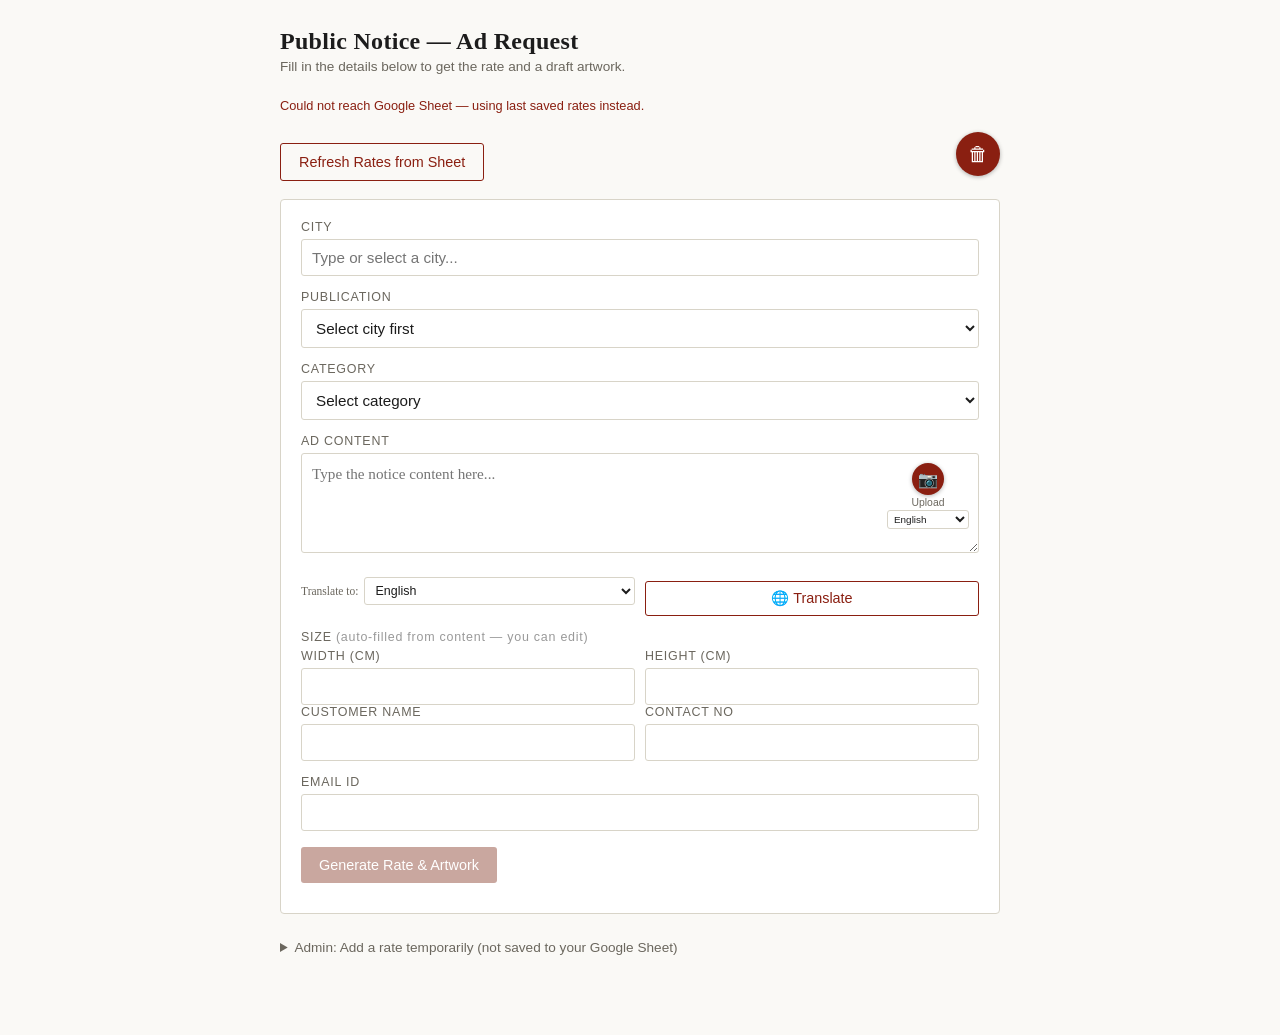
==== index.html @ 34214739 "Rename index (1).html to index.html" ====
<!DOCTYPE html>
<html lang="en">
<head>
<meta charset="UTF-8">
<title>Public Notice Ad Request</title>
<link rel="stylesheet" href="style.css">
</head>
<body>
<div class="wrap">
  <h1>Public Notice — Ad Request</h1>
  <div class="sub">Fill in the details below to get the rate and a draft artwork.</div>
  <div class="status" id="sheetStatus" style="margin-bottom:14px;"></div>
  <div style="display:flex; align-items:center; justify-content:space-between; margin-bottom:18px;">
    <button class="btn secondary" id="refreshBtn">Refresh Rates from Sheet</button>
    <button class="btn-icon" id="clearBtn" title="Clear Form" aria-label="Clear Form">🗑</button>
  </div>

  <div class="card" id="formCard">
    <label>City</label>
    <div class="dropdown">
      <input type="text" id="cityInput" placeholder="Type or select a city..." autocomplete="off">
      <div class="dropdown-list" id="cityList"></div>
    </div>

    <label>Publication</label>
    <select id="pubSelect"><option value="">Select city first</option></select>

    <label>Category</label>
    <select id="catSelect">
      <option value="">Select category</option>
      <option value="Public Notice">Public Notice</option>
      <option value="Court Summon">Court Summon</option>
      <option value="Lost Document">Lost Document</option>
    </select>

    <label>Ad Content</label>
    <div style="position:relative;">
      <textarea id="content" placeholder="Type the notice content here..."></textarea>
      <div style="position:absolute; top:8px; right:8px; display:flex; flex-direction:column; align-items:center; gap:2px; background:#fff; padding:2px; border-radius:4px;">
        <button type="button" class="btn-icon" id="uploadImgBtn" title="Upload image to extract text"
          style="width:32px; height:32px; font-size:1rem;">📷</button>
        <span style="font-family:Arial, sans-serif; font-size:.65rem; color:var(--muted);">Upload</span>
        <select id="ocrLangSelect" style="font-size:.62rem; padding:2px; width:82px; border:1px solid var(--line); border-radius:3px;">
          <option value="eng">English</option>
          <option value="hin">Hindi</option>
          <option value="pan">Punjabi</option>
          <option value="ben">Bengali</option>
          <option value="guj">Gujarati</option>
          <option value="tam">Tamil</option>
          <option value="tel">Telugu</option>
          <option value="kan">Kannada</option>
          <option value="mal">Malayalam</option>
          <option value="ori">Odia</option>
          <option value="ara">Arabic</option>
          <option value="chi_sim">Chinese</option>
          <option value="jpn">Japanese</option>
          <option value="kor">Korean</option>
        </select>
      </div>
      <input type="file" id="imgFileInput" accept="image/*" style="display:none;">
    </div>
    <div class="status" id="ocrStatus"></div>

    <div class="admin-row" style="margin-top:8px; align-items:center;">
      <div style="display:flex; gap:6px; align-items:center;">
        <span class="tool-label" style="white-space:nowrap;">Translate to:</span>
        <select id="translateLangSelect" style="font-size:.78rem; padding:5px 6px; border:1px solid var(--line); border-radius:3px; flex:1;">
          <option value="en">English</option>
          <option value="hi">Hindi</option>
          <option value="pa">Punjabi</option>
          <option value="bn">Bengali</option>
          <option value="gu">Gujarati</option>
          <option value="ta">Tamil</option>
          <option value="te">Telugu</option>
          <option value="kn">Kannada</option>
          <option value="ml">Malayalam</option>
          <option value="or">Odia</option>
          <option value="ar">Arabic</option>
          <option value="zh-CN">Chinese</option>
          <option value="ja">Japanese</option>
          <option value="ko">Korean</option>
        </select>
      </div>
      <button type="button" class="btn secondary" id="translateBtn" style="padding:8px 14px;">🌐 Translate</button>
    </div>
    <div class="status" id="translateStatus"></div>

    <label>Size <span style="font-weight:normal; text-transform:none; color:#999;">(auto-filled from content — you can edit)</span></label>
    <div class="admin-row">
      <div><label>Width (cm)</label><input type="text" id="manualW"></div>
      <div><label>Height (cm)</label><input type="text" id="manualH"></div>
    </div>
    <div class="note" id="resetSizeLink" style="cursor:pointer; text-decoration:underline; display:none;">Reset to suggested size</div>

    <div id="calcSection" style="display:none;">
      <div class="rate-box" id="calcBox"></div>
    </div>

    <div class="admin-row">
      <div>
        <label>Customer Name</label>
        <input type="text" id="custName">
      </div>
      <div>
        <label>Contact No</label>
        <input type="tel" id="custPhone">
      </div>
    </div>
    <label>Email ID</label>
    <input type="email" id="custEmail">

    <button class="btn" id="genBtn" disabled>Generate Rate & Artwork</button>
    <div class="status" id="genStatus"></div>
  </div>

  <div class="card" id="resultCard" style="display:none;">
    <div class="rate-box" id="rateBox"></div>

    <div class="artwork-editor-wrap">
      <div class="artwork" id="artworkBox"></div>

      <div class="artwork-toolbar" id="artworkToolbar">
        <div class="tool-row">
          <button type="button" class="btn-icon-sm" id="toolBold" title="Bold">B</button>
          <span class="tool-label">Bold Text</span>
        </div>
        <div class="tool-row">
          <span class="btn-icon-sm" style="background:transparent; color:var(--accent); border:1px solid var(--accent); font-size:.85rem;">Aa</span>
          <select id="optFont" class="tool-select"></select>
        </div>
        <div class="tool-row">
          <span class="btn-icon-sm" style="background:transparent; color:var(--accent); border:1px solid var(--accent); font-size:.68rem;">H-Size</span>
          <select id="optHeadSize" class="tool-select"></select>
        </div>
        <div class="tool-row">
          <span class="btn-icon-sm" style="background:transparent; color:var(--accent); border:1px solid var(--accent); font-size:.68rem;">C-Size</span>
          <select id="optSize" class="tool-select"></select>
        </div>
        <div class="tool-row">
          <input type="color" id="optHeadColor" value="#ffffff" class="btn-icon-sm" style="padding:0; border:1px solid var(--line);">
          <span class="tool-label">Heading Text Colour</span>
        </div>
        <div class="tool-row">
          <input type="color" id="optHeadBg" value="#000000" class="btn-icon-sm" style="padding:0; border:1px solid var(--line);">
          <span class="tool-label">Heading Background</span>
        </div>
        <div class="tool-row">
          <input type="color" id="optBodyColor" value="#1c1c1c" class="btn-icon-sm" style="padding:0; border:1px solid var(--line);">
          <span class="tool-label">Content Text Colour</span>
        </div>
        <div class="tool-row">
          <input type="color" id="optBodyBg" value="#ffffff" class="btn-icon-sm" style="padding:0; border:1px solid var(--line);">
          <span class="tool-label">Content Background</span>
        </div>
        <div class="tool-row">
          <input type="color" id="optBorderColor" value="#000000" class="btn-icon-sm" style="padding:0; border:1px solid var(--line);">
          <span class="tool-label">Border Colour</span>
        </div>
        <div class="tool-row" style="align-items:flex-start;">
          <span class="btn-icon-sm" style="background:transparent; color:var(--accent); border:1px solid var(--accent); font-size:.6rem;">Border</span>
          <div style="flex:1;">
            <input type="range" id="optBorderWidth" min="0" max="10" value="2" style="width:100%;">
            <span class="tool-label" id="borderWidthLabel">Border Width: 2px</span>
            <input type="range" id="optBorderOpacity" min="0" max="100" value="0" style="width:100%; margin-top:6px;">
            <span class="tool-label" id="borderOpacityLabel">Border Transparency: 0%</span>
          </div>
        </div>
        <div class="tool-row">
          <button type="button" class="btn-icon-sm" id="toolReset" title="Reset to Normal">↺</button>
          <span class="tool-label">Back to Normal</span>
        </div>
        <div class="note" id="langDetectNote" style="margin-top:2px;"></div>
        <div class="note" style="margin-top:2px;">Tip: you can click directly into the artwork text below and type to edit it.</div>
      </div>
    </div>

    <button class="btn" id="downloadBtn" style="display:block; margin-top:18px;">⬇ Download Ad Design</button>
    <button class="btn secondary" id="resetBtn">New Request</button>
    <div class="status" id="saveStatus"></div>
  </div>

  <details>
    <summary>Admin: Add a rate temporarily (not saved to your Google Sheet)</summary>
    <div class="card" style="margin-top:10px;">
      <div class="note" style="margin-bottom:10px;">Rates now come from your Google Sheet. Anything added here is temporary — it will disappear next time someone refreshes rates. To add a rate permanently, add it in the Google Sheet instead.</div>
      <div class="admin-row">
        <div><label>Newspaper</label><input type="text" id="admPub"></div>
        <div><label>City</label><input type="text" id="admCity"></div>
      </div>
      <div class="admin-row">
        <div><label>Public Notice — Rate (per sq.cm)</label><input type="text" id="admPN"></div>
        <div><label>Court Summon — Rate (per sq.cm)</label><input type="text" id="admCS"></div>
      </div>
      <label>Lost Document — Rate (per sq.cm)</label>
      <input type="text" id="admLD" style="max-width:200px;">
      <button class="btn" id="admSaveBtn">Add Rate Row</button>
      <div class="status" id="admStatus"></div>
    </div>
  </details>
</div>

<script src="script.js"></script>
</body>
</html>
---- style.css ----
:root{
    --ink:#1c1c1c; --paper:#faf9f6; --line:#d8d4c8; --accent:#8a1f11;
    --muted:#6b675e; --field:#ffffff;
  }
  *{box-sizing:border-box;}
  body{
    margin:0; font-family:Georgia, 'Times New Roman', serif;
    background:var(--paper); color:var(--ink); padding:28px 16px 80px;
  }
  .wrap{max-width:720px; margin:0 auto;}
  h1{
    font-size:1.5rem; margin:0 0 4px; letter-spacing:.3px;
  }
  .sub{color:var(--muted); font-size:.85rem; margin-bottom:24px; font-family:Arial, sans-serif;}
  .card{
    background:var(--field); border:1px solid var(--line); border-radius:4px;
    padding:20px 20px 22px; margin-bottom:18px;
  }
  label{
    display:block; font-family:Arial, sans-serif; font-size:.78rem;
    text-transform:uppercase; letter-spacing:.06em; color:var(--muted);
    margin:14px 0 5px;
  }
  label:first-child{margin-top:0;}
  input[type=text], input[type=tel], input[type=email], select, textarea{
    width:100%; padding:9px 10px; font-size:.95rem; border:1px solid var(--line);
    border-radius:3px; font-family:Arial, sans-serif; background:#fff; color:var(--ink);
  }
  textarea{min-height:100px; resize:vertical; font-family:Georgia, serif; line-height:1.4;}
  .sizes{display:flex; flex-wrap:wrap; gap:8px; margin-top:4px;}
  .size-opt{
    border:1px solid var(--line); border-radius:3px; padding:8px 12px;
    font-family:Arial, sans-serif; font-size:.85rem; cursor:pointer; background:#fff;
  }
  .size-opt.selected{border-color:var(--accent); background:#fbeeeb; color:var(--accent); font-weight:bold;}
  .size-opt small{display:block; color:var(--muted); font-weight:normal;}
  .btn{
    font-family:Arial, sans-serif; background:var(--accent); color:#fff; border:none;
    padding:10px 18px; font-size:.9rem; border-radius:3px; cursor:pointer; margin-top:16px;
  }
  .btn:disabled{background:#c9a79f; cursor:not-allowed;}
  .btn.secondary{background:transparent; color:var(--accent); border:1px solid var(--accent);}
  .btn-icon{
    background:var(--accent); color:#fff; border:none; width:44px; height:44px;
    border-radius:50%; cursor:pointer; display:flex; align-items:center; justify-content:center;
    font-size:1.25rem; padding:0; flex-shrink:0; box-shadow:0 1px 4px rgba(0,0,0,0.3);
  }
  .btn-icon:hover{background:#6e1a0d;}
  .artwork-editor-wrap{display:flex; gap:14px; align-items:flex-start; margin-top:10px; flex-wrap:wrap;}
  .artwork-toolbar{
    display:flex; flex-direction:column; gap:10px; width:170px; flex-shrink:0;
    font-family:Arial, sans-serif;
  }
  .tool-row{display:flex; align-items:center; gap:8px;}
  .btn-icon-sm{
    width:30px; height:30px; border-radius:50%; background:var(--accent); color:#fff;
    border:none; cursor:pointer; font-size:.85rem; font-weight:bold; display:flex;
    align-items:center; justify-content:center; flex-shrink:0; padding:0;
  }
  .tool-label{font-size:.72rem; color:var(--muted);}
  .tool-select{
    font-size:.75rem; padding:4px 6px; border:1px solid var(--line); border-radius:3px;
    background:#fff; flex:1; min-width:0;
  }
  @media (max-width:600px){
    .artwork-editor-wrap{flex-direction:column;}
    .artwork-toolbar{width:100%; flex-direction:row; flex-wrap:wrap;}
    .tool-row{width:auto;}
  }
  .rate-box{
    margin-top:18px; padding:14px 16px; background:#f4f1e8; border:1px dashed var(--line);
    font-family:Arial, sans-serif;
  }
  .rate-box .amount{font-size:1.4rem; color:var(--accent); font-weight:bold;}
  .artwork{
    margin-top:0; background:#fff; overflow:hidden; position:relative; flex:1; min-width:0;
  }
  .artwork-scale-wrap{
    overflow-x:auto; padding:4px 0; -webkit-overflow-scrolling:touch;
  }
  .artwork-canvas{
    background:#fff; margin:0 auto; overflow:hidden;
    resize:both; min-width:60px; min-height:40px; max-width:100%;
  }
  .resize-hint{
    font-family:Arial, sans-serif; font-size:.7rem; color:var(--muted); text-align:center; margin-top:4px;
  }
  /* Public Notice / Lost Document style: black banner heading + bordered box */
  .tmpl-banner{ height:100%; display:flex; flex-direction:column; }
  .tmpl-banner .heading{
    background:#000; color:#fff; font-weight:900; text-transform:uppercase;
    text-align:center; letter-spacing:0.5px; font-family:Arial, sans-serif;
    padding:3px 4px; flex-shrink:0;
  }
  .tmpl-banner .body-text{
    padding:5px 6px; text-align:justify; font-family:Arial, sans-serif;
    line-height:1.25; overflow:hidden; flex:1;
  }
  /* Court Summon style: plain centered heading, justified body, signature block */
  .tmpl-plain{ padding:6px 8px; height:100%; overflow:hidden; font-family:Arial, sans-serif; }
  .tmpl-plain .heading{
    text-align:center; font-weight:900; text-transform:uppercase;
    letter-spacing:0.5px; margin-bottom:4px;
  }
  .tmpl-plain .body-text{ text-align:justify; line-height:1.25; }
  .artwork .dims{font-family:Arial, sans-serif; font-size:.7rem; color:var(--muted); text-align:right; margin-top:8px;}
  .artwork .overflow-warning{
    font-family:Arial, sans-serif; font-size:.75rem; color:var(--accent); margin-top:6px;
  }
  .note{font-family:Arial, sans-serif; font-size:.78rem; color:var(--muted); margin-top:6px;}
  .empty{font-family:Arial, sans-serif; color:var(--muted); font-size:.85rem;}
  details{font-family:Arial, sans-serif; margin-top:26px;}
  summary{cursor:pointer; color:var(--muted); font-size:.85rem;}
  .admin-row{display:grid; grid-template-columns:1fr 1fr; gap:10px;}
  .status{font-family:Arial, sans-serif; font-size:.8rem; margin-top:8px;}
  .status.ok{color:#2e7d32;}
  .status.err{color:var(--accent);}
  .dropdown{position:relative;}
  .dropdown-list{
    position:absolute; z-index:5; background:#fff; border:1px solid var(--line);
    width:100%; max-height:160px; overflow-y:auto; border-radius:0 0 3px 3px; display:none;
  }
  .dropdown-list div{padding:7px 10px; font-family:Arial, sans-serif; font-size:.88rem; cursor:pointer;}
  .dropdown-list div:hover{background:#f4f1e8;}
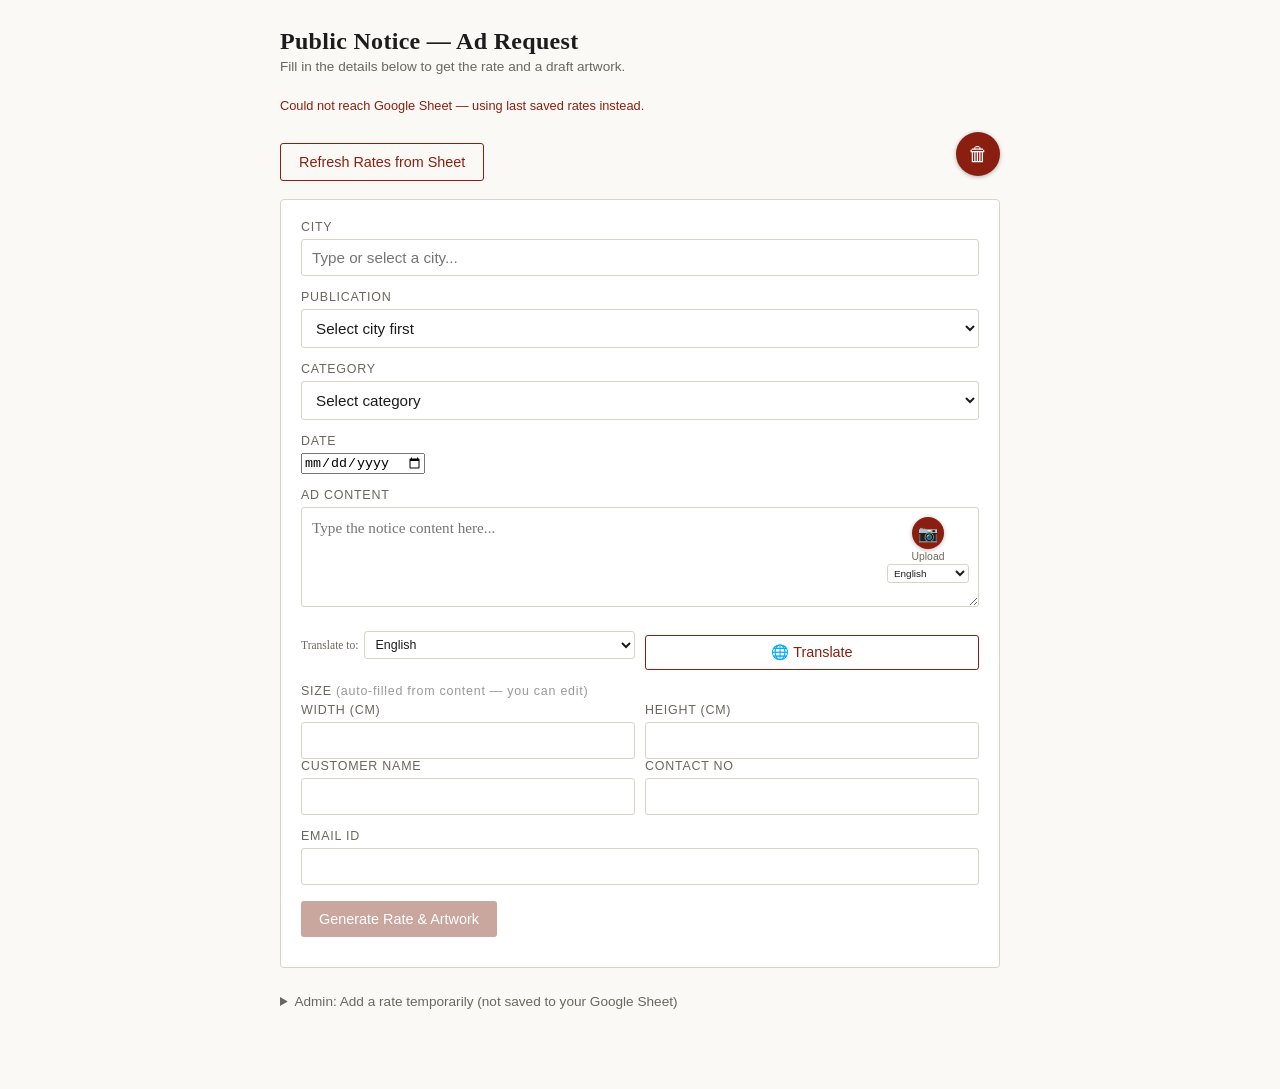
==== commit bfce96f8: "Add files via upload" ====
--- a/index.html
+++ b/index.html
@@ -31,13 +31,17 @@
       <option value="Public Notice">Public Notice</option>
       <option value="Court Summon">Court Summon</option>
       <option value="Lost Document">Lost Document</option>
+      <option value="Obituary">Obituary</option>
     </select>
+
+    <label>Date</label>
+    <input type="date" id="adDate">
 
     <label>Ad Content</label>
     <div style="position:relative;">
       <textarea id="content" placeholder="Type the notice content here..."></textarea>
       <div style="position:absolute; top:8px; right:8px; display:flex; flex-direction:column; align-items:center; gap:2px; background:#fff; padding:2px; border-radius:4px;">
-        <button type="button" class="btn-icon" id="uploadImgBtn" title="Upload image to extract text"
+        <button type="button" class="btn-icon" id="uploadImgBtn" title="Upload image, PDF, or Word file to extract text"
           style="width:32px; height:32px; font-size:1rem;">📷</button>
         <span style="font-family:Arial, sans-serif; font-size:.65rem; color:var(--muted);">Upload</span>
         <select id="ocrLangSelect" style="font-size:.62rem; padding:2px; width:82px; border:1px solid var(--line); border-radius:3px;">
@@ -57,7 +61,7 @@
           <option value="kor">Korean</option>
         </select>
       </div>
-      <input type="file" id="imgFileInput" accept="image/*" style="display:none;">
+      <input type="file" id="imgFileInput" accept="image/*,.pdf,.docx,.txt" style="display:none;">
     </div>
     <div class="status" id="ocrStatus"></div>
 
@@ -86,11 +90,16 @@
     <div class="status" id="translateStatus"></div>
 
     <label>Size <span style="font-weight:normal; text-transform:none; color:#999;">(auto-filled from content — you can edit)</span></label>
-    <div class="admin-row">
+    <div class="admin-row" id="manualSizeRow">
       <div><label>Width (cm)</label><input type="text" id="manualW"></div>
       <div><label>Height (cm)</label><input type="text" id="manualH"></div>
     </div>
     <div class="note" id="resetSizeLink" style="cursor:pointer; text-decoration:underline; display:none;">Reset to suggested size</div>
+
+    <div id="obituarySizeSection" style="display:none;">
+      <label>Choose a size</label>
+      <div class="sizes" id="obituarySizeOptions"></div>
+    </div>
 
     <div id="calcSection" style="display:none;">
       <div class="rate-box" id="calcBox"></div>
@@ -191,8 +200,10 @@
         <div><label>Public Notice — Rate (per sq.cm)</label><input type="text" id="admPN"></div>
         <div><label>Court Summon — Rate (per sq.cm)</label><input type="text" id="admCS"></div>
       </div>
-      <label>Lost Document — Rate (per sq.cm)</label>
-      <input type="text" id="admLD" style="max-width:200px;">
+      <div class="admin-row">
+        <div><label>Lost Document — Rate (per sq.cm)</label><input type="text" id="admLD"></div>
+        <div><label>Obituary — Rate (per sq.cm)</label><input type="text" id="admOB"></div>
+      </div>
       <button class="btn" id="admSaveBtn">Add Rate Row</button>
       <div class="status" id="admStatus"></div>
     </div>
--- a/style.css
+++ b/style.css
@@ -103,6 +103,34 @@
     letter-spacing:0.5px; margin-bottom:4px;
   }
   .tmpl-plain .body-text{ text-align:justify; line-height:1.25; }
+  /* Obituary style: ornate double border, circular photo frame, centered elegant text */
+  .tmpl-obituary{
+    height:100%; width:100%; box-sizing:border-box; padding:8px 6px;
+    display:flex; flex-direction:column; align-items:center; text-align:center;
+    border:3px double #a8791f; background:#fdf8ee; font-family:Georgia, 'Times New Roman', serif;
+  }
+  .tmpl-obituary .heading{
+    text-align:center; font-weight:900; text-transform:uppercase; letter-spacing:1px;
+    color:#7a1f1f; margin-bottom:4px; font-family:Georgia, 'Times New Roman', serif;
+  }
+  .tmpl-obituary .obituary-photo{
+    width:32%; aspect-ratio:1; margin:3px auto; border-radius:50%;
+    border:3px solid #a8791f; box-shadow:0 0 0 1px #fff, 0 0 0 2px #a8791f;
+    display:flex; align-items:center; justify-content:center; overflow:hidden;
+    font-size:.6rem; color:#999; background:#f0ece0; font-family:Arial, sans-serif;
+  }
+  .tmpl-obituary .obituary-date{
+    text-align:center; font-size:.65rem; color:#6b4f10; font-weight:bold; margin:2px 0;
+    font-family:Arial, sans-serif;
+  }
+  .tmpl-obituary .obituary-divider{
+    width:55%; border-top:1px solid #a8791f; margin:5px auto 6px; position:relative; height:1px;
+  }
+  .tmpl-obituary .obituary-divider::after{
+    content:'❦'; position:absolute; top:-9px; left:50%; transform:translateX(-50%);
+    background:#fdf8ee; padding:0 6px; color:#a8791f; font-size:.65rem;
+  }
+  .tmpl-obituary .body-text{ text-align:center; font-family:Georgia, 'Times New Roman', serif; }
   .artwork .dims{font-family:Arial, sans-serif; font-size:.7rem; color:var(--muted); text-align:right; margin-top:8px;}
   .artwork .overflow-warning{
     font-family:Arial, sans-serif; font-size:.75rem; color:var(--accent); margin-top:6px;
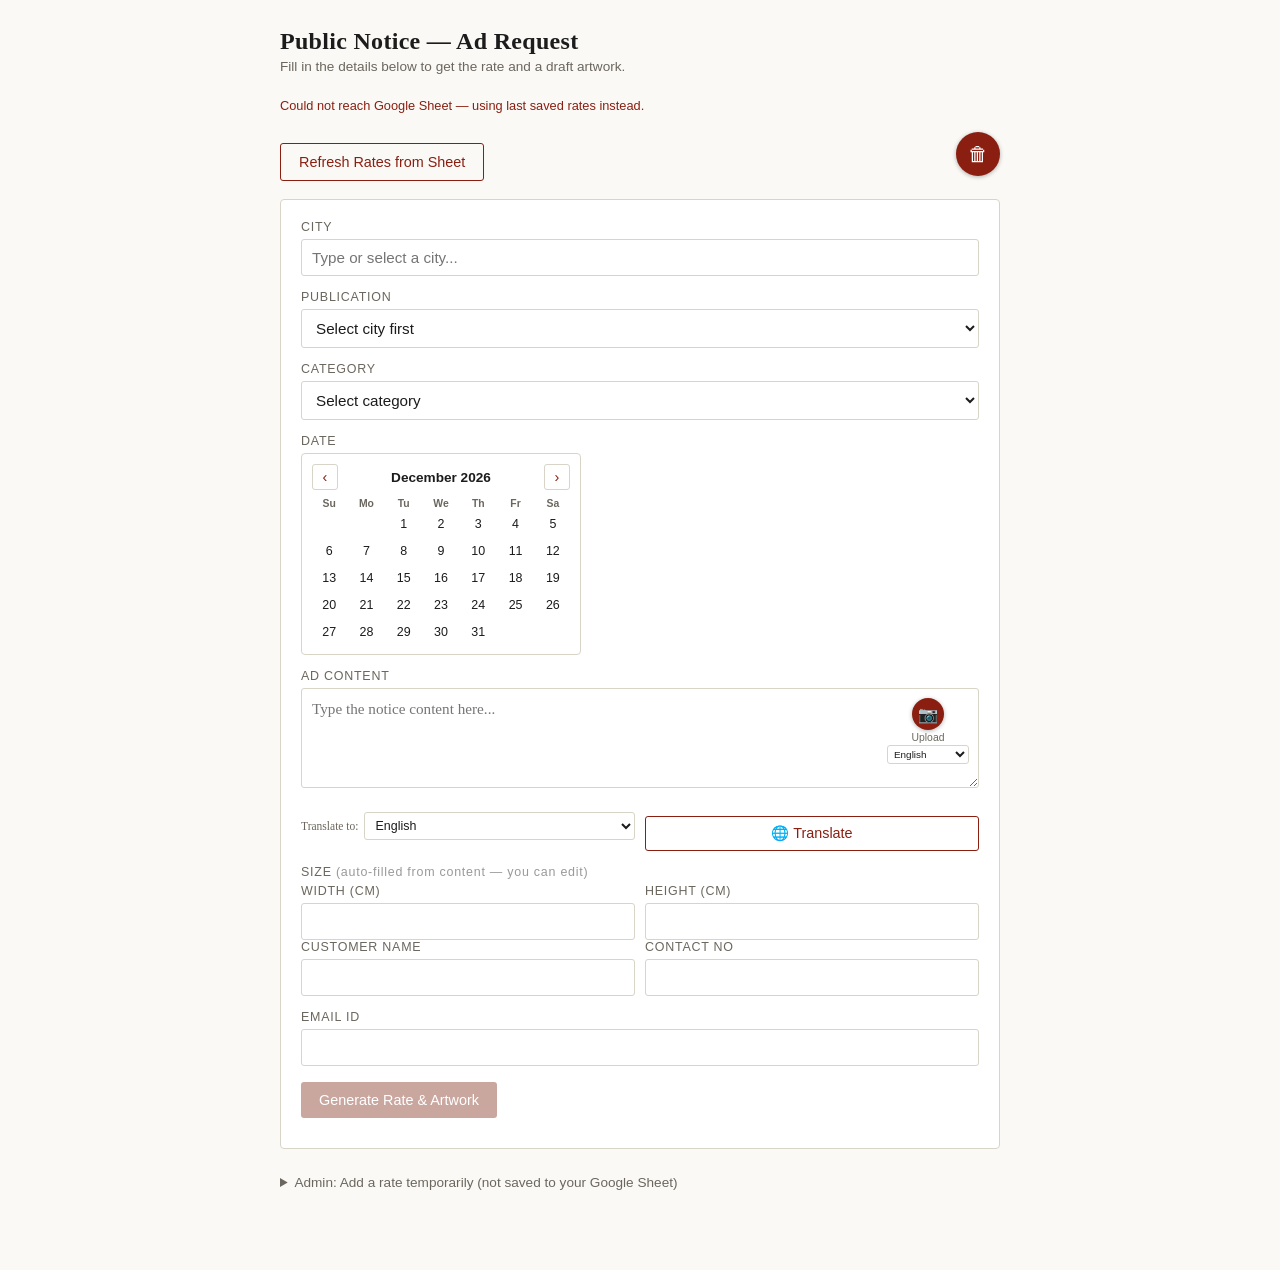
==== commit 72db3048: "Add files via upload" ====
--- a/index.html
+++ b/index.html
@@ -34,13 +34,30 @@
       <option value="Obituary">Obituary</option>
     </select>
 
+    <div id="obituaryTypeRow" style="display:none;">
+      <label>Obituary Type</label>
+      <select id="obituaryTypeSelect">
+        <option value="Obituary Ad">Obituary Ad</option>
+        <option value="1st Year Anniversary">1st Year Anniversary</option>
+        <option value="Memorial Ad">Memorial Ad</option>
+        <option value="Death Announcement">Death Announcement</option>
+      </select>
+    </div>
+
     <label>Date</label>
-    <input type="date" id="adDate">
+    <div class="mini-calendar" id="miniCalendar">
+      <div class="mini-calendar-header">
+        <button type="button" id="calPrevBtn" class="cal-nav-btn">‹</button>
+        <span id="calMonthLabel"></span>
+        <button type="button" id="calNextBtn" class="cal-nav-btn">›</button>
+      </div>
+      <div class="mini-calendar-grid" id="calGrid"></div>
+    </div>
 
     <label>Ad Content</label>
     <div style="position:relative;">
       <textarea id="content" placeholder="Type the notice content here..."></textarea>
-      <div style="position:absolute; top:8px; right:8px; display:flex; flex-direction:column; align-items:center; gap:2px; background:#fff; padding:2px; border-radius:4px;">
+      <div id="ocrUploadCorner" style="position:absolute; top:8px; right:8px; display:flex; flex-direction:column; align-items:center; gap:2px; background:#fff; padding:2px; border-radius:4px;">
         <button type="button" class="btn-icon" id="uploadImgBtn" title="Upload image, PDF, or Word file to extract text"
           style="width:32px; height:32px; font-size:1rem;">📷</button>
         <span style="font-family:Arial, sans-serif; font-size:.65rem; color:var(--muted);">Upload</span>
@@ -65,29 +82,47 @@
     </div>
     <div class="status" id="ocrStatus"></div>
 
-    <div class="admin-row" style="margin-top:8px; align-items:center;">
-      <div style="display:flex; gap:6px; align-items:center;">
-        <span class="tool-label" style="white-space:nowrap;">Translate to:</span>
-        <select id="translateLangSelect" style="font-size:.78rem; padding:5px 6px; border:1px solid var(--line); border-radius:3px; flex:1;">
-          <option value="en">English</option>
-          <option value="hi">Hindi</option>
-          <option value="pa">Punjabi</option>
-          <option value="bn">Bengali</option>
-          <option value="gu">Gujarati</option>
-          <option value="ta">Tamil</option>
-          <option value="te">Telugu</option>
-          <option value="kn">Kannada</option>
-          <option value="ml">Malayalam</option>
-          <option value="or">Odia</option>
-          <option value="ar">Arabic</option>
-          <option value="zh-CN">Chinese</option>
-          <option value="ja">Japanese</option>
-          <option value="ko">Korean</option>
-        </select>
-      </div>
-      <button type="button" class="btn secondary" id="translateBtn" style="padding:8px 14px;">🌐 Translate</button>
-    </div>
-    <div class="status" id="translateStatus"></div>
+    <div id="obituaryUploadSection" style="display:none;">
+      <label>Photo of the Person</label>
+      <div class="admin-row" style="align-items:center;">
+        <button type="button" class="btn secondary" id="obituaryPhotoBtn">📷 Upload Photo</button>
+        <div id="obituaryPhotoPreviewWrap" style="display:none;">
+          <img id="obituaryPhotoPreview" src="" alt="Photo preview" style="width:50px; height:50px; object-fit:cover; border-radius:50%; border:2px solid var(--line);">
+        </div>
+      </div>
+      <input type="file" id="obituaryPhotoInput" accept="image/*" style="display:none;">
+
+      <label style="margin-top:14px;">Already Have a Finished Design?</label>
+      <button type="button" class="btn secondary" id="obituaryDesignUploadBtn">⬆ Upload Ready-made Design (skip templates, just get a rate)</button>
+      <input type="file" id="obituaryDesignFileInput" accept="image/*" style="display:none;">
+      <div class="status" id="obituaryDesignUploadStatus"></div>
+    </div>
+
+    <div id="translateRow">
+      <div class="admin-row" style="margin-top:8px; align-items:center;">
+        <div style="display:flex; gap:6px; align-items:center;">
+          <span class="tool-label" style="white-space:nowrap;">Translate to:</span>
+          <select id="translateLangSelect" style="font-size:.78rem; padding:5px 6px; border:1px solid var(--line); border-radius:3px; flex:1;">
+            <option value="en">English</option>
+            <option value="hi">Hindi</option>
+            <option value="pa">Punjabi</option>
+            <option value="bn">Bengali</option>
+            <option value="gu">Gujarati</option>
+            <option value="ta">Tamil</option>
+            <option value="te">Telugu</option>
+            <option value="kn">Kannada</option>
+            <option value="ml">Malayalam</option>
+            <option value="or">Odia</option>
+            <option value="ar">Arabic</option>
+            <option value="zh-CN">Chinese</option>
+            <option value="ja">Japanese</option>
+            <option value="ko">Korean</option>
+          </select>
+        </div>
+        <button type="button" class="btn secondary" id="translateBtn" style="padding:8px 14px;">🌐 Translate</button>
+      </div>
+      <div class="status" id="translateStatus"></div>
+    </div>
 
     <label>Size <span style="font-weight:normal; text-transform:none; color:#999;">(auto-filled from content — you can edit)</span></label>
     <div class="admin-row" id="manualSizeRow">
@@ -129,9 +164,18 @@
       <div class="artwork" id="artworkBox"></div>
 
       <div class="artwork-toolbar" id="artworkToolbar">
+        <div class="tool-row" id="galleryDesignRow" style="display:none;">
+          <button type="button" class="btn-icon-sm" id="viewDesignsBtn" title="View More Designs">🎨</button>
+          <span class="tool-label">View More Designs</span>
+        </div>
         <div class="tool-row">
           <button type="button" class="btn-icon-sm" id="toolBold" title="Bold">B</button>
           <span class="tool-label">Bold Text</span>
+        </div>
+        <div class="tool-row">
+          <button type="button" class="btn-icon-sm" id="selectionIncreaseBtn" title="Increase size of selected text">A+</button>
+          <button type="button" class="btn-icon-sm" id="selectionDecreaseBtn" title="Decrease size of selected text" style="margin-left:4px;">A−</button>
+          <span class="tool-label" style="margin-left:6px;">Resize Selected Text</span>
         </div>
         <div class="tool-row">
           <span class="btn-icon-sm" style="background:transparent; color:var(--accent); border:1px solid var(--accent); font-size:.85rem;">Aa</span>
--- a/style.css
+++ b/style.css
@@ -131,6 +131,89 @@
     background:#fdf8ee; padding:0 6px; color:#a8791f; font-size:.65rem;
   }
   .tmpl-obituary .body-text{ text-align:center; font-family:Georgia, 'Times New Roman', serif; }
+
+  /* ===== 5 Gallery Design Styles ===== */
+  .design-royal-blue{ background:#1a3a52 !important; border-color:#c9a84c !important; }
+  .design-royal-blue .heading{ color:#f0d98c !important; }
+  .design-royal-blue .body-text{ color:#f5f0e0 !important; }
+  .design-royal-blue .obituary-photo{ border-color:#c9a84c !important; box-shadow:0 0 0 1px #1a3a52, 0 0 0 2px #c9a84c !important; }
+  .design-royal-blue .obituary-date{ color:#e8d9a8 !important; }
+  .design-royal-blue .obituary-divider{ border-color:#c9a84c !important; }
+  .design-royal-blue .obituary-divider::after{ background:#1a3a52 !important; color:#c9a84c !important; }
+
+  .design-cream-memorial{ background:#faf3e0 !important; border-color:#8a6d3a !important; }
+  .design-cream-memorial .heading{ color:#5a4321 !important; }
+  .design-cream-memorial .body-text{ color:#3a2e18 !important; }
+  .design-cream-memorial .obituary-photo{ border-radius:6px !important; border-color:#8a6d3a !important; box-shadow:none !important; }
+
+  .design-classic-frame{ background:#ffffff !important; border:3px solid #444 !important; }
+  .design-classic-frame .heading{ color:#222 !important; }
+  .design-classic-frame .body-text{ color:#222 !important; }
+  .design-classic-frame .obituary-photo{ border-radius:4px !important; border-color:#b8860b !important; box-shadow:0 0 0 1px #444, 0 0 0 3px #b8860b !important; }
+
+  .design-blue-anniversary{ background:linear-gradient(#1e3a8a,#2f56b8) !important; border-color:#e8c96b !important; }
+  .design-blue-anniversary .heading{ color:#f5d976 !important; }
+  .design-blue-anniversary .body-text{ color:#eef2ff !important; }
+  .design-blue-anniversary .obituary-photo{ border-color:#e8c96b !important; box-shadow:0 0 0 1px #1e3a8a, 0 0 0 2px #e8c96b !important; }
+  .design-blue-anniversary .obituary-date{ color:#f5d976 !important; }
+  .design-blue-anniversary .obituary-divider{ border-color:#e8c96b !important; }
+  .design-blue-anniversary .obituary-divider::after{ background:#2f56b8 !important; color:#f5d976 !important; }
+
+  .design-golden-prayer{ background:#f6ecd2 !important; border-color:#9c1f1f !important; }
+  .design-golden-prayer .heading{ color:#9c1f1f !important; }
+  .design-golden-prayer .body-text{ color:#4a2e0d !important; }
+  .design-golden-prayer .obituary-photo{ border-color:#b8860b !important; box-shadow:0 0 0 1px #f6ecd2, 0 0 0 2px #b8860b !important; }
+  .design-golden-prayer .obituary-divider{ border-color:#9c1f1f !important; }
+  .design-golden-prayer .obituary-divider::after{ background:#f6ecd2 !important; color:#9c1f1f !important; }
+
+  /* Inline calendar date picker */
+  .mini-calendar{
+    border:1px solid var(--line); border-radius:4px; padding:10px; background:#fff;
+    font-family:Arial, sans-serif; max-width:280px;
+  }
+  .mini-calendar-header{
+    display:flex; align-items:center; justify-content:space-between; margin-bottom:8px;
+    font-weight:bold; font-size:.85rem;
+  }
+  .cal-nav-btn{
+    background:transparent; border:1px solid var(--line); border-radius:3px; cursor:pointer;
+    width:26px; height:26px; font-size:.9rem; color:var(--accent);
+  }
+  .mini-calendar-grid{ display:grid; grid-template-columns:repeat(7, 1fr); gap:3px; }
+  .cal-day-label{ font-size:.65rem; color:var(--muted); text-align:center; font-weight:bold; }
+  .cal-day{
+    text-align:center; font-size:.78rem; padding:5px 0; border-radius:3px; cursor:pointer;
+  }
+  .cal-day:hover{ background:#f4f1e8; }
+  .cal-day.selected{ background:var(--accent); color:#fff; font-weight:bold; }
+  .cal-day.empty{ cursor:default; }
+  .cal-day.empty:hover{ background:transparent; }
+
+  /* Design gallery modal */
+  .design-gallery-overlay{
+    position:fixed; inset:0; background:rgba(0,0,0,0.5); z-index:100;
+    display:flex; align-items:center; justify-content:center; padding:20px;
+  }
+  .design-gallery-box{
+    background:#fff; border-radius:6px; padding:20px; max-width:640px; width:100%;
+    max-height:85vh; overflow-y:auto; font-family:Arial, sans-serif;
+  }
+  .design-gallery-box h3{ margin-top:0; }
+  .design-gallery-grid{
+    display:grid; grid-template-columns:repeat(auto-fill, minmax(130px, 1fr)); gap:12px;
+  }
+  .design-gallery-item{
+    border:2px solid var(--line); border-radius:4px; padding:8px; cursor:pointer; text-align:center;
+  }
+  .design-gallery-item:hover{ border-color:var(--accent); }
+  .design-gallery-swatch{
+    height:80px; border-radius:3px; margin-bottom:6px; display:flex; align-items:center; justify-content:center;
+    color:#fff; font-size:.65rem; font-weight:bold; text-align:center; padding:4px;
+  }
+  .design-gallery-close{
+    margin-top:14px; background:transparent; border:1px solid var(--line); border-radius:3px;
+    padding:8px 14px; cursor:pointer; font-family:Arial, sans-serif;
+  }
   .artwork .dims{font-family:Arial, sans-serif; font-size:.7rem; color:var(--muted); text-align:right; margin-top:8px;}
   .artwork .overflow-warning{
     font-family:Arial, sans-serif; font-size:.75rem; color:var(--accent); margin-top:6px;
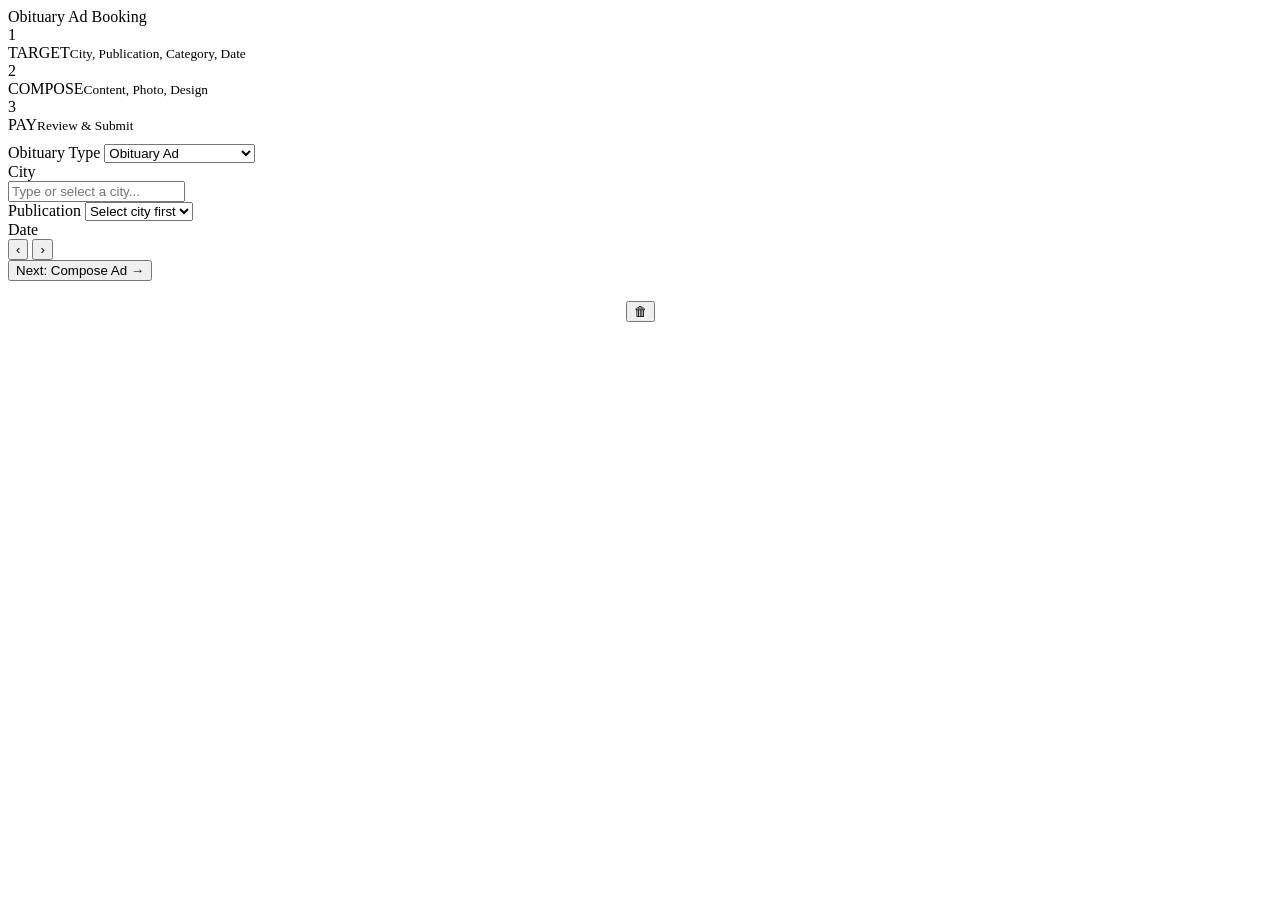
==== commit a39568f7: "Rename index (2).html to index.html" ====
--- a/index.html
+++ b/index.html
@@ -2,258 +2,346 @@
 <html lang="en">
 <head>
 <meta charset="UTF-8">
-<title>Public Notice Ad Request</title>
+<title>Book an Obituary Ad</title>
 <link rel="stylesheet" href="style.css">
 </head>
 <body>
+
+<div class="site-header">
+  <div class="site-header-inner">
+    <div class="site-logo">Obituary Ad Booking</div>
+  </div>
+  <div class="wizard-banner">
+    <div class="step-indicator">
+      <div class="step-circle active" id="stepCircle1">
+        <div class="circle-num-row">
+          <span class="circle-num">1</span>
+          <div class="step-underline"></div>
+        </div>
+        <div class="circle-label">TARGET<small>City, Publication, Category, Date</small></div>
+      </div>
+      <div class="step-circle" id="stepCircle2">
+        <div class="circle-num-row">
+          <span class="circle-num">2</span>
+          <div class="step-underline"></div>
+        </div>
+        <div class="circle-label">COMPOSE<small>Content, Photo, Design</small></div>
+      </div>
+      <div class="step-circle" id="stepCircle3">
+        <div class="circle-num-row">
+          <span class="circle-num">3</span>
+          <div class="step-underline"></div>
+        </div>
+        <div class="circle-label">PAY<small>Review & Submit</small></div>
+      </div>
+    </div>
+  </div>
+</div>
+
+
 <div class="wrap">
-  <h1>Public Notice — Ad Request</h1>
-  <div class="sub">Fill in the details below to get the rate and a draft artwork.</div>
-  <div class="status" id="sheetStatus" style="margin-bottom:14px;"></div>
-  <div style="display:flex; align-items:center; justify-content:space-between; margin-bottom:18px;">
+  <div class="status" id="sheetStatus" style="margin-bottom:10px;"></div>
+
+  <!-- ============ STEP 1: TARGET ============ -->
+  <div class="step-panel" id="stepPanel1">
+    <div class="card" id="formCard" style="padding-top:0;">
+      <div class="mini-tabs" style="display:none;">
+        <div class="mini-tab active" id="miniTabBtnCategory" data-tab="category" style="display:none;">CATEGORY</div>
+        <div class="mini-tab" id="miniTabBtnPublish" data-tab="publish" style="display:none;">WHERE TO PUBLISH</div>
+        <div class="mini-tab" id="miniTabBtnDate" data-tab="date" style="display:none;">SELECT DATE</div>
+      </div>
+
+      <div class="selection-summary" id="selectionSummary" style="display:none;">
+        <div>
+          <div class="summary-label">You have selected</div>
+          <div class="summary-detail" id="selectionSummaryText">—</div>
+        </div>
+      </div>
+
+      <div class="mini-tab-content" id="miniTabCategory">
+        <select id="catSelect" style="display:none;">
+          <option value="Obituary" selected>Obituary</option>
+        </select>
+
+        <div id="obituaryTypeRow">
+          <label>Obituary Type</label>
+          <select id="obituaryTypeSelect">
+            <option value="Obituary Ad">Obituary Ad</option>
+            <option value="1st Year Anniversary">1st Year Anniversary</option>
+            <option value="Memorial Ad">Memorial Ad</option>
+            <option value="Death Announcement">Death Announcement</option>
+          </select>
+        </div>
+        <button type="button" class="btn" id="miniTabToPublishBtn" style="display:none;">Next: Where to Publish →</button>
+      </div>
+
+      <div class="mini-tab-content" id="miniTabPublish">
+        <label>City</label>
+        <div class="dropdown">
+          <input type="text" id="cityInput" placeholder="Type or select a city..." autocomplete="off">
+          <div class="dropdown-list" id="cityList"></div>
+        </div>
+
+        <label>Publication</label>
+        <select id="pubSelect"><option value="">Select city first</option></select>
+        <button type="button" class="btn" id="miniTabToDateBtn" style="display:none;">Next: Select Date →</button>
+      </div>
+
+      <div class="mini-tab-content" id="miniTabDate">
+        <label>Date</label>
+        <div class="mini-calendar" id="miniCalendar">
+          <div class="mini-calendar-header">
+            <button type="button" id="calPrevBtn" class="cal-nav-btn">‹</button>
+            <span id="calMonthLabel"></span>
+            <button type="button" id="calNextBtn" class="cal-nav-btn">›</button>
+          </div>
+          <div class="mini-calendar-grid" id="calGrid"></div>
+        </div>
+        <button class="btn wizard-next" id="toStep2Btn">Next: Compose Ad →</button>
+      </div>
+
+      <div class="status" id="step1Status"></div>
+    </div>
+  </div>
+
+  <!-- ============ STEP 2: COMPOSE ============ -->
+  <div class="step-panel" id="stepPanel2" style="display:none;">
+    <div class="card">
+      <h2 class="step-heading">Write the Obituary</h2>
+
+      <label>Ad Content</label>
+      <div style="position:relative;">
+        <textarea id="content" placeholder="Type the notice content here..."></textarea>
+        <div id="ocrUploadCorner" style="position:absolute; top:8px; right:8px; display:flex; flex-direction:column; align-items:center; gap:2px; background:#fff; padding:2px; border-radius:4px;">
+          <button type="button" class="btn-icon" id="uploadImgBtn" title="Upload image, PDF, or Word file to extract text"
+            style="width:32px; height:32px; font-size:1rem;">📷</button>
+          <span style="font-family:Arial, sans-serif; font-size:.65rem; color:var(--muted);">Upload</span>
+          <select id="ocrLangSelect" style="font-size:.62rem; padding:2px; width:82px; border:1px solid var(--line); border-radius:3px;">
+            <option value="eng">English</option>
+            <option value="hin">Hindi</option>
+            <option value="pan">Punjabi</option>
+            <option value="ben">Bengali</option>
+            <option value="guj">Gujarati</option>
+            <option value="tam">Tamil</option>
+            <option value="tel">Telugu</option>
+            <option value="kan">Kannada</option>
+            <option value="mal">Malayalam</option>
+            <option value="ori">Odia</option>
+            <option value="ara">Arabic</option>
+            <option value="chi_sim">Chinese</option>
+            <option value="jpn">Japanese</option>
+            <option value="kor">Korean</option>
+          </select>
+        </div>
+        <input type="file" id="imgFileInput" accept="image/*,.pdf,.docx,.txt" style="display:none;">
+      </div>
+      <div class="status" id="ocrStatus"></div>
+
+      <div id="obituaryUploadSection" style="display:none;">
+        <label>Photo of the Person</label>
+        <div class="admin-row" style="align-items:center;">
+          <button type="button" class="btn secondary" id="obituaryPhotoBtn">📷 Upload Photo</button>
+          <div id="obituaryPhotoPreviewWrap" style="display:none;">
+            <img id="obituaryPhotoPreview" src="" alt="Photo preview" style="width:50px; height:50px; object-fit:cover; border-radius:50%; border:2px solid var(--line);">
+          </div>
+        </div>
+        <input type="file" id="obituaryPhotoInput" accept="image/*" style="display:none;">
+
+        <label style="margin-top:14px;">Already Have a Finished Design?</label>
+        <button type="button" class="btn secondary" id="obituaryDesignUploadBtn">⬆ Upload Ready-made Design (skip templates, just get a rate)</button>
+        <input type="file" id="obituaryDesignFileInput" accept="image/*" style="display:none;">
+        <div class="status" id="obituaryDesignUploadStatus"></div>
+      </div>
+
+      <div id="translateRow" style="display:none;">
+        <div class="admin-row" style="margin-top:8px; align-items:center;">
+          <div style="display:flex; gap:6px; align-items:center;">
+            <span class="tool-label" style="white-space:nowrap;">Translate to:</span>
+            <select id="translateLangSelect" style="font-size:.78rem; padding:5px 6px; border:1px solid var(--line); border-radius:3px; flex:1;">
+              <option value="en">English</option>
+              <option value="hi">Hindi</option>
+              <option value="pa">Punjabi</option>
+              <option value="bn">Bengali</option>
+              <option value="gu">Gujarati</option>
+              <option value="ta">Tamil</option>
+              <option value="te">Telugu</option>
+              <option value="kn">Kannada</option>
+              <option value="ml">Malayalam</option>
+              <option value="or">Odia</option>
+              <option value="ar">Arabic</option>
+              <option value="zh-CN">Chinese</option>
+              <option value="ja">Japanese</option>
+              <option value="ko">Korean</option>
+            </select>
+          </div>
+          <button type="button" class="btn secondary" id="translateBtn" style="padding:8px 14px;">🌐 Translate</button>
+        </div>
+        <div class="status" id="translateStatus"></div>
+      </div>
+
+      <details id="sizeAdvancedDetails">
+        <summary style="cursor:pointer; font-family:Arial, sans-serif; font-size:.82rem; color:var(--muted);">Advanced: adjust exact size (optional)</summary>
+        <div class="admin-row" id="manualSizeRow" style="margin-top:10px;">
+          <div><label>Width (cm)</label><input type="text" id="manualW"></div>
+          <div><label>Height (cm)</label><input type="text" id="manualH"></div>
+        </div>
+        <div class="note" id="resetSizeLink" style="cursor:pointer; text-decoration:underline; display:none;">Reset to suggested size</div>
+      </details>
+
+      <div id="obituarySizeSection" style="display:none;">
+        <label>Choose a size</label>
+        <div class="sizes" id="obituarySizeOptions"></div>
+      </div>
+
+      <div id="calcSection" style="display:none;">
+        <div class="rate-box" id="calcBox"></div>
+      </div>
+
+      <button class="btn" id="genBtn" disabled>Generate Rate & Artwork</button>
+      <div class="status" id="genStatus"></div>
+    </div>
+
+    <div class="card" id="resultCard" style="display:none;">
+      <div class="rate-box" id="rateBox"></div>
+
+      <div class="artwork-editor-wrap">
+        <div class="artwork" id="artworkBox"></div>
+
+        <div class="artwork-toolbar" id="artworkToolbar">
+          <div class="tool-row" id="galleryDesignRow" style="display:none;">
+            <button type="button" class="btn-icon-sm" id="viewDesignsBtn" title="View More Designs">🎨</button>
+            <span class="tool-label">View More Designs</span>
+          </div>
+
+          <details id="customizeDesignDetails">
+            <summary style="cursor:pointer; font-family:Arial, sans-serif; font-size:.82rem; color:var(--muted); margin:6px 0;">Customize design (optional)</summary>
+            <div style="margin-top:10px;">
+              <div class="tool-row">
+                <button type="button" class="btn-icon-sm" id="toolBold" title="Bold">B</button>
+                <span class="tool-label">Bold Text</span>
+              </div>
+              <div class="tool-row">
+                <button type="button" class="btn-icon-sm" id="selectionIncreaseBtn" title="Increase size of selected text">A+</button>
+                <button type="button" class="btn-icon-sm" id="selectionDecreaseBtn" title="Decrease size of selected text" style="margin-left:4px;">A−</button>
+                <span class="tool-label" style="margin-left:6px;">Resize Selected Text</span>
+              </div>
+              <div class="tool-row">
+                <span class="btn-icon-sm" style="background:transparent; color:var(--accent); border:1px solid var(--accent); font-size:.85rem;">Aa</span>
+                <select id="optFont" class="tool-select"></select>
+              </div>
+              <div class="tool-row">
+                <span class="btn-icon-sm" style="background:transparent; color:var(--accent); border:1px solid var(--accent); font-size:.68rem;">H-Size</span>
+                <select id="optHeadSize" class="tool-select"></select>
+              </div>
+              <div class="tool-row">
+                <span class="btn-icon-sm" style="background:transparent; color:var(--accent); border:1px solid var(--accent); font-size:.68rem;">C-Size</span>
+                <select id="optSize" class="tool-select"></select>
+              </div>
+              <div class="tool-row">
+                <input type="color" id="optHeadColor" value="#ffffff" class="btn-icon-sm" style="padding:0; border:1px solid var(--line);">
+                <span class="tool-label">Heading Text Colour</span>
+              </div>
+              <div class="tool-row">
+                <input type="color" id="optHeadBg" value="#000000" class="btn-icon-sm" style="padding:0; border:1px solid var(--line);">
+                <span class="tool-label">Heading Background</span>
+              </div>
+              <div class="tool-row">
+                <input type="color" id="optBodyColor" value="#1c1c1c" class="btn-icon-sm" style="padding:0; border:1px solid var(--line);">
+                <span class="tool-label">Content Text Colour</span>
+              </div>
+              <div class="tool-row">
+                <input type="color" id="optBodyBg" value="#ffffff" class="btn-icon-sm" style="padding:0; border:1px solid var(--line);">
+                <span class="tool-label">Content Background</span>
+              </div>
+              <div class="tool-row">
+                <input type="color" id="optBorderColor" value="#000000" class="btn-icon-sm" style="padding:0; border:1px solid var(--line);">
+                <span class="tool-label">Border Colour</span>
+              </div>
+              <div class="tool-row" style="align-items:flex-start;">
+                <span class="btn-icon-sm" style="background:transparent; color:var(--accent); border:1px solid var(--accent); font-size:.6rem;">Border</span>
+                <div style="flex:1;">
+                  <input type="range" id="optBorderWidth" min="0" max="10" value="2" style="width:100%;">
+                  <span class="tool-label" id="borderWidthLabel">Border Width: 2px</span>
+                  <input type="range" id="optBorderOpacity" min="0" max="100" value="0" style="width:100%; margin-top:6px;">
+                  <span class="tool-label" id="borderOpacityLabel">Border Transparency: 0%</span>
+                </div>
+              </div>
+              <div class="tool-row">
+                <button type="button" class="btn-icon-sm" id="toolReset" title="Reset to Normal">↺</button>
+                <span class="tool-label">Back to Normal</span>
+              </div>
+              <div class="note" id="langDetectNote" style="margin-top:2px;"></div>
+              <div class="note" style="margin-top:2px;">Tip: you can click directly into the artwork text below and type to edit it.</div>
+            </div>
+          </details>
+        </div>
+      </div>
+
+      <button class="btn" id="downloadBtn" style="display:block; margin-top:18px;">⬇ Download Ad Design</button>
+      <div class="status" id="saveStatus"></div>
+
+      <div class="wizard-nav">
+        <button class="btn secondary" id="backToStep1Btn">← Back</button>
+        <button class="btn wizard-next" id="toStep3Btn">Next: Payment →</button>
+      </div>
+    </div>
+  </div>
+
+  <!-- ============ STEP 3: PAY ============ -->
+  <div class="step-panel" id="stepPanel3" style="display:none;">
+    <div class="card">
+      <h2 class="step-heading">Review & Submit</h2>
+      <div class="rate-box" id="finalRateBox"></div>
+
+      <label>Customer Name</label>
+      <input type="text" id="custName">
+      <label>Contact No</label>
+      <input type="tel" id="custPhone">
+      <label>Email ID</label>
+      <input type="email" id="custEmail">
+
+      <button class="btn" id="payBtn" style="margin-top:16px;">Proceed to Payment</button>
+      <div class="status" id="payStatus"></div>
+
+      <div class="wizard-nav">
+        <button class="btn secondary" id="backToStep2Btn">← Back</button>
+        <button class="btn secondary" id="resetBtn">Start a New Order</button>
+      </div>
+    </div>
+  </div>
+
+  <div style="text-align:center; margin-top:20px;">
+    <button class="btn-icon" id="clearBtn" title="Clear Form" aria-label="Clear Form">🗑</button>
+  </div>
+
+  <!-- Staff-only tools: kept in the page for internal use, hidden from the normal customer flow -->
+  <div style="display:none;" id="staffOnlySection">
     <button class="btn secondary" id="refreshBtn">Refresh Rates from Sheet</button>
-    <button class="btn-icon" id="clearBtn" title="Clear Form" aria-label="Clear Form">🗑</button>
-  </div>
-
-  <div class="card" id="formCard">
-    <label>City</label>
-    <div class="dropdown">
-      <input type="text" id="cityInput" placeholder="Type or select a city..." autocomplete="off">
-      <div class="dropdown-list" id="cityList"></div>
-    </div>
-
-    <label>Publication</label>
-    <select id="pubSelect"><option value="">Select city first</option></select>
-
-    <label>Category</label>
-    <select id="catSelect">
-      <option value="">Select category</option>
-      <option value="Public Notice">Public Notice</option>
-      <option value="Court Summon">Court Summon</option>
-      <option value="Lost Document">Lost Document</option>
-      <option value="Obituary">Obituary</option>
-    </select>
-
-    <div id="obituaryTypeRow" style="display:none;">
-      <label>Obituary Type</label>
-      <select id="obituaryTypeSelect">
-        <option value="Obituary Ad">Obituary Ad</option>
-        <option value="1st Year Anniversary">1st Year Anniversary</option>
-        <option value="Memorial Ad">Memorial Ad</option>
-        <option value="Death Announcement">Death Announcement</option>
-      </select>
-    </div>
-
-    <label>Date</label>
-    <div class="mini-calendar" id="miniCalendar">
-      <div class="mini-calendar-header">
-        <button type="button" id="calPrevBtn" class="cal-nav-btn">‹</button>
-        <span id="calMonthLabel"></span>
-        <button type="button" id="calNextBtn" class="cal-nav-btn">›</button>
-      </div>
-      <div class="mini-calendar-grid" id="calGrid"></div>
-    </div>
-
-    <label>Ad Content</label>
-    <div style="position:relative;">
-      <textarea id="content" placeholder="Type the notice content here..."></textarea>
-      <div id="ocrUploadCorner" style="position:absolute; top:8px; right:8px; display:flex; flex-direction:column; align-items:center; gap:2px; background:#fff; padding:2px; border-radius:4px;">
-        <button type="button" class="btn-icon" id="uploadImgBtn" title="Upload image, PDF, or Word file to extract text"
-          style="width:32px; height:32px; font-size:1rem;">📷</button>
-        <span style="font-family:Arial, sans-serif; font-size:.65rem; color:var(--muted);">Upload</span>
-        <select id="ocrLangSelect" style="font-size:.62rem; padding:2px; width:82px; border:1px solid var(--line); border-radius:3px;">
-          <option value="eng">English</option>
-          <option value="hin">Hindi</option>
-          <option value="pan">Punjabi</option>
-          <option value="ben">Bengali</option>
-          <option value="guj">Gujarati</option>
-          <option value="tam">Tamil</option>
-          <option value="tel">Telugu</option>
-          <option value="kan">Kannada</option>
-          <option value="mal">Malayalam</option>
-          <option value="ori">Odia</option>
-          <option value="ara">Arabic</option>
-          <option value="chi_sim">Chinese</option>
-          <option value="jpn">Japanese</option>
-          <option value="kor">Korean</option>
-        </select>
-      </div>
-      <input type="file" id="imgFileInput" accept="image/*,.pdf,.docx,.txt" style="display:none;">
-    </div>
-    <div class="status" id="ocrStatus"></div>
-
-    <div id="obituaryUploadSection" style="display:none;">
-      <label>Photo of the Person</label>
-      <div class="admin-row" style="align-items:center;">
-        <button type="button" class="btn secondary" id="obituaryPhotoBtn">📷 Upload Photo</button>
-        <div id="obituaryPhotoPreviewWrap" style="display:none;">
-          <img id="obituaryPhotoPreview" src="" alt="Photo preview" style="width:50px; height:50px; object-fit:cover; border-radius:50%; border:2px solid var(--line);">
-        </div>
-      </div>
-      <input type="file" id="obituaryPhotoInput" accept="image/*" style="display:none;">
-
-      <label style="margin-top:14px;">Already Have a Finished Design?</label>
-      <button type="button" class="btn secondary" id="obituaryDesignUploadBtn">⬆ Upload Ready-made Design (skip templates, just get a rate)</button>
-      <input type="file" id="obituaryDesignFileInput" accept="image/*" style="display:none;">
-      <div class="status" id="obituaryDesignUploadStatus"></div>
-    </div>
-
-    <div id="translateRow">
-      <div class="admin-row" style="margin-top:8px; align-items:center;">
-        <div style="display:flex; gap:6px; align-items:center;">
-          <span class="tool-label" style="white-space:nowrap;">Translate to:</span>
-          <select id="translateLangSelect" style="font-size:.78rem; padding:5px 6px; border:1px solid var(--line); border-radius:3px; flex:1;">
-            <option value="en">English</option>
-            <option value="hi">Hindi</option>
-            <option value="pa">Punjabi</option>
-            <option value="bn">Bengali</option>
-            <option value="gu">Gujarati</option>
-            <option value="ta">Tamil</option>
-            <option value="te">Telugu</option>
-            <option value="kn">Kannada</option>
-            <option value="ml">Malayalam</option>
-            <option value="or">Odia</option>
-            <option value="ar">Arabic</option>
-            <option value="zh-CN">Chinese</option>
-            <option value="ja">Japanese</option>
-            <option value="ko">Korean</option>
-          </select>
-        </div>
-        <button type="button" class="btn secondary" id="translateBtn" style="padding:8px 14px;">🌐 Translate</button>
-      </div>
-      <div class="status" id="translateStatus"></div>
-    </div>
-
-    <label>Size <span style="font-weight:normal; text-transform:none; color:#999;">(auto-filled from content — you can edit)</span></label>
-    <div class="admin-row" id="manualSizeRow">
-      <div><label>Width (cm)</label><input type="text" id="manualW"></div>
-      <div><label>Height (cm)</label><input type="text" id="manualH"></div>
-    </div>
-    <div class="note" id="resetSizeLink" style="cursor:pointer; text-decoration:underline; display:none;">Reset to suggested size</div>
-
-    <div id="obituarySizeSection" style="display:none;">
-      <label>Choose a size</label>
-      <div class="sizes" id="obituarySizeOptions"></div>
-    </div>
-
-    <div id="calcSection" style="display:none;">
-      <div class="rate-box" id="calcBox"></div>
-    </div>
-
-    <div class="admin-row">
-      <div>
-        <label>Customer Name</label>
-        <input type="text" id="custName">
-      </div>
-      <div>
-        <label>Contact No</label>
-        <input type="tel" id="custPhone">
-      </div>
-    </div>
-    <label>Email ID</label>
-    <input type="email" id="custEmail">
-
-    <button class="btn" id="genBtn" disabled>Generate Rate & Artwork</button>
-    <div class="status" id="genStatus"></div>
-  </div>
-
-  <div class="card" id="resultCard" style="display:none;">
-    <div class="rate-box" id="rateBox"></div>
-
-    <div class="artwork-editor-wrap">
-      <div class="artwork" id="artworkBox"></div>
-
-      <div class="artwork-toolbar" id="artworkToolbar">
-        <div class="tool-row" id="galleryDesignRow" style="display:none;">
-          <button type="button" class="btn-icon-sm" id="viewDesignsBtn" title="View More Designs">🎨</button>
-          <span class="tool-label">View More Designs</span>
-        </div>
-        <div class="tool-row">
-          <button type="button" class="btn-icon-sm" id="toolBold" title="Bold">B</button>
-          <span class="tool-label">Bold Text</span>
-        </div>
-        <div class="tool-row">
-          <button type="button" class="btn-icon-sm" id="selectionIncreaseBtn" title="Increase size of selected text">A+</button>
-          <button type="button" class="btn-icon-sm" id="selectionDecreaseBtn" title="Decrease size of selected text" style="margin-left:4px;">A−</button>
-          <span class="tool-label" style="margin-left:6px;">Resize Selected Text</span>
-        </div>
-        <div class="tool-row">
-          <span class="btn-icon-sm" style="background:transparent; color:var(--accent); border:1px solid var(--accent); font-size:.85rem;">Aa</span>
-          <select id="optFont" class="tool-select"></select>
-        </div>
-        <div class="tool-row">
-          <span class="btn-icon-sm" style="background:transparent; color:var(--accent); border:1px solid var(--accent); font-size:.68rem;">H-Size</span>
-          <select id="optHeadSize" class="tool-select"></select>
-        </div>
-        <div class="tool-row">
-          <span class="btn-icon-sm" style="background:transparent; color:var(--accent); border:1px solid var(--accent); font-size:.68rem;">C-Size</span>
-          <select id="optSize" class="tool-select"></select>
-        </div>
-        <div class="tool-row">
-          <input type="color" id="optHeadColor" value="#ffffff" class="btn-icon-sm" style="padding:0; border:1px solid var(--line);">
-          <span class="tool-label">Heading Text Colour</span>
-        </div>
-        <div class="tool-row">
-          <input type="color" id="optHeadBg" value="#000000" class="btn-icon-sm" style="padding:0; border:1px solid var(--line);">
-          <span class="tool-label">Heading Background</span>
-        </div>
-        <div class="tool-row">
-          <input type="color" id="optBodyColor" value="#1c1c1c" class="btn-icon-sm" style="padding:0; border:1px solid var(--line);">
-          <span class="tool-label">Content Text Colour</span>
-        </div>
-        <div class="tool-row">
-          <input type="color" id="optBodyBg" value="#ffffff" class="btn-icon-sm" style="padding:0; border:1px solid var(--line);">
-          <span class="tool-label">Content Background</span>
-        </div>
-        <div class="tool-row">
-          <input type="color" id="optBorderColor" value="#000000" class="btn-icon-sm" style="padding:0; border:1px solid var(--line);">
-          <span class="tool-label">Border Colour</span>
-        </div>
-        <div class="tool-row" style="align-items:flex-start;">
-          <span class="btn-icon-sm" style="background:transparent; color:var(--accent); border:1px solid var(--accent); font-size:.6rem;">Border</span>
-          <div style="flex:1;">
-            <input type="range" id="optBorderWidth" min="0" max="10" value="2" style="width:100%;">
-            <span class="tool-label" id="borderWidthLabel">Border Width: 2px</span>
-            <input type="range" id="optBorderOpacity" min="0" max="100" value="0" style="width:100%; margin-top:6px;">
-            <span class="tool-label" id="borderOpacityLabel">Border Transparency: 0%</span>
-          </div>
-        </div>
-        <div class="tool-row">
-          <button type="button" class="btn-icon-sm" id="toolReset" title="Reset to Normal">↺</button>
-          <span class="tool-label">Back to Normal</span>
-        </div>
-        <div class="note" id="langDetectNote" style="margin-top:2px;"></div>
-        <div class="note" style="margin-top:2px;">Tip: you can click directly into the artwork text below and type to edit it.</div>
-      </div>
-    </div>
-
-    <button class="btn" id="downloadBtn" style="display:block; margin-top:18px;">⬇ Download Ad Design</button>
-    <button class="btn secondary" id="resetBtn">New Request</button>
-    <div class="status" id="saveStatus"></div>
-  </div>
-
-  <details>
-    <summary>Admin: Add a rate temporarily (not saved to your Google Sheet)</summary>
-    <div class="card" style="margin-top:10px;">
-      <div class="note" style="margin-bottom:10px;">Rates now come from your Google Sheet. Anything added here is temporary — it will disappear next time someone refreshes rates. To add a rate permanently, add it in the Google Sheet instead.</div>
-      <div class="admin-row">
-        <div><label>Newspaper</label><input type="text" id="admPub"></div>
-        <div><label>City</label><input type="text" id="admCity"></div>
-      </div>
-      <div class="admin-row">
-        <div><label>Public Notice — Rate (per sq.cm)</label><input type="text" id="admPN"></div>
-        <div><label>Court Summon — Rate (per sq.cm)</label><input type="text" id="admCS"></div>
-      </div>
-      <div class="admin-row">
-        <div><label>Lost Document — Rate (per sq.cm)</label><input type="text" id="admLD"></div>
-        <div><label>Obituary — Rate (per sq.cm)</label><input type="text" id="admOB"></div>
-      </div>
-      <button class="btn" id="admSaveBtn">Add Rate Row</button>
-      <div class="status" id="admStatus"></div>
-    </div>
-  </details>
+    <details>
+      <summary>Admin: Add a rate temporarily (not saved to your Google Sheet)</summary>
+      <div class="card" style="margin-top:10px;">
+        <div class="note" style="margin-bottom:10px;">Rates now come from your Google Sheet. Anything added here is temporary — it will disappear next time someone refreshes rates. To add a rate permanently, add it in the Google Sheet instead.</div>
+        <div class="admin-row">
+          <div><label>Newspaper</label><input type="text" id="admPub"></div>
+          <div><label>City</label><input type="text" id="admCity"></div>
+        </div>
+        <div class="admin-row">
+          <div><label>Public Notice — Rate (per sq.cm)</label><input type="text" id="admPN"></div>
+          <div><label>Court Summon — Rate (per sq.cm)</label><input type="text" id="admCS"></div>
+        </div>
+        <div class="admin-row">
+          <div><label>Lost Document — Rate (per sq.cm)</label><input type="text" id="admLD"></div>
+          <div><label>Obituary — Rate (per sq.cm)</label><input type="text" id="admOB"></div>
+        </div>
+        <button class="btn" id="admSaveBtn">Add Rate Row</button>
+        <div class="status" id="admStatus"></div>
+      </div>
+    </details>
+  </div>
 </div>
 
+<script src="https://www.gstatic.com/firebasejs/10.7.1/firebase-app-compat.js"></script>
+<script src="https://www.gstatic.com/firebasejs/10.7.1/firebase-firestore-compat.js"></script>
 <script src="script.js"></script>
 </body>
 </html>
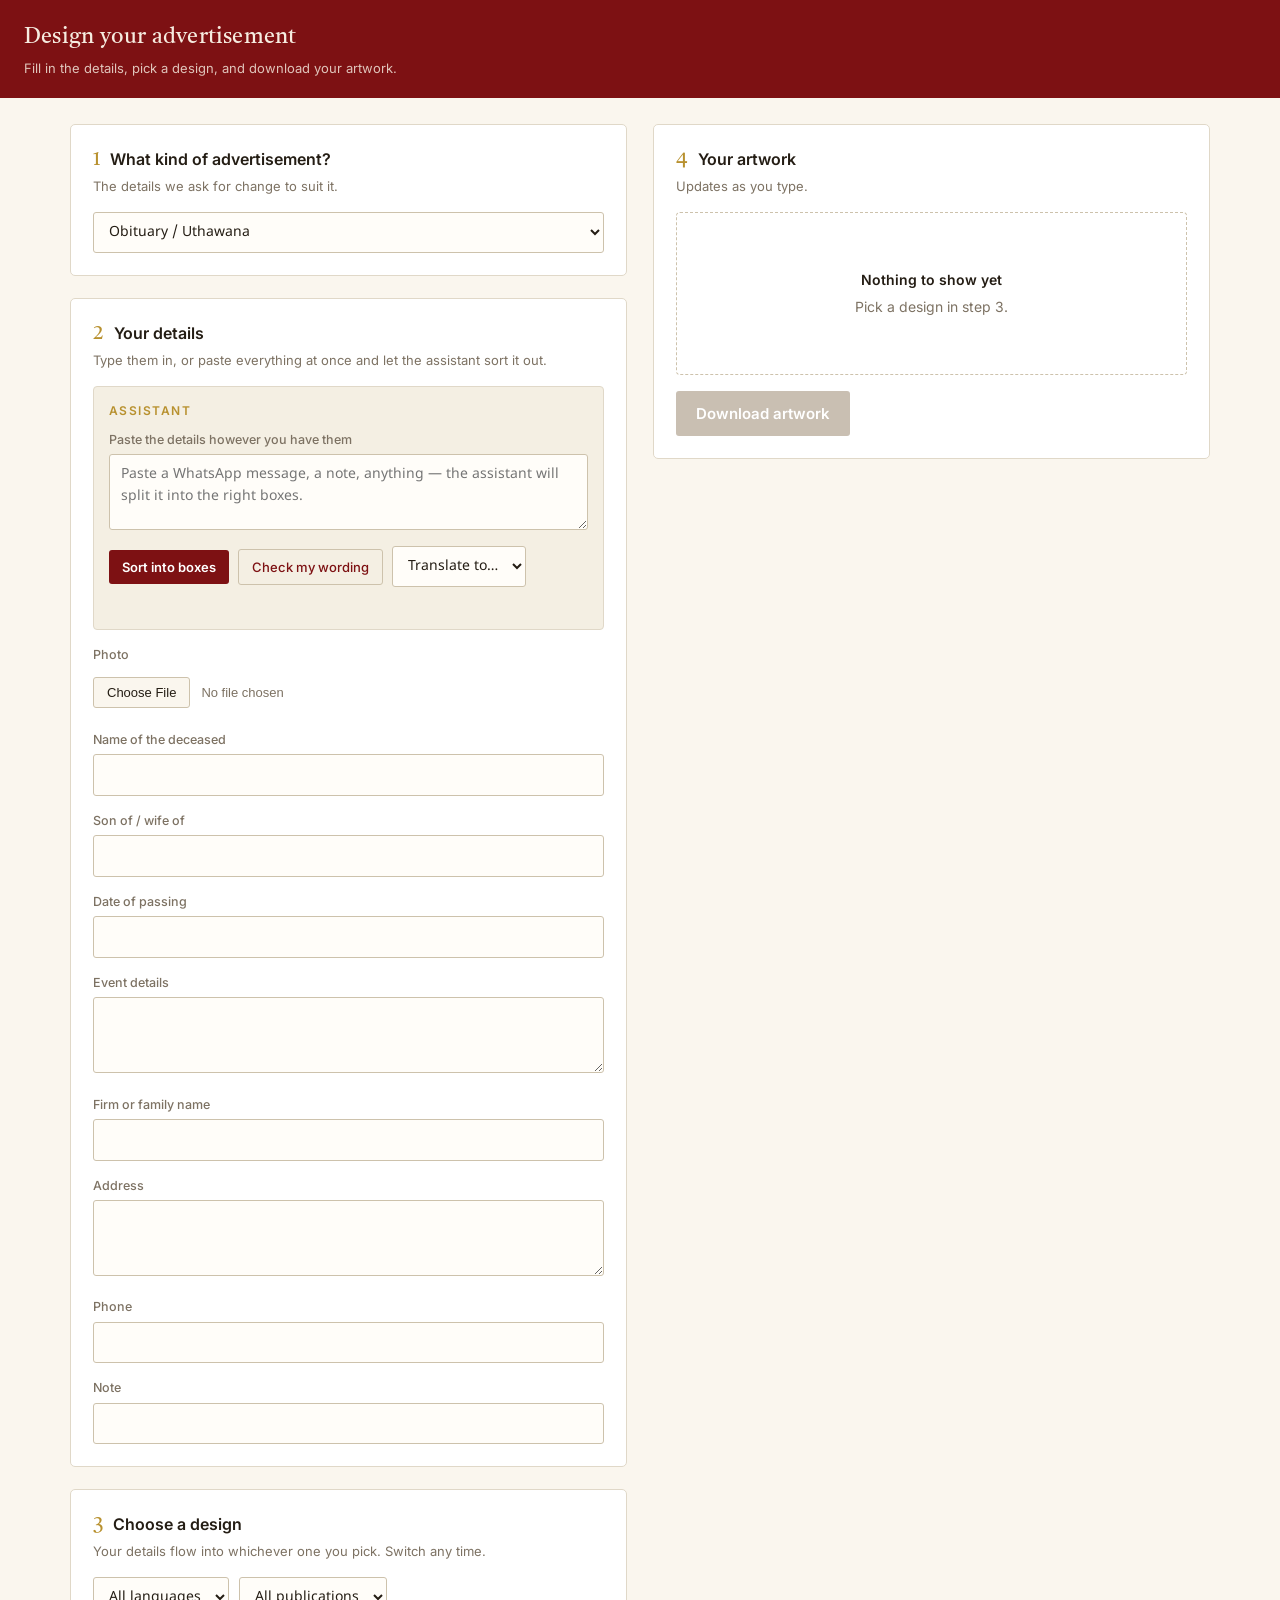
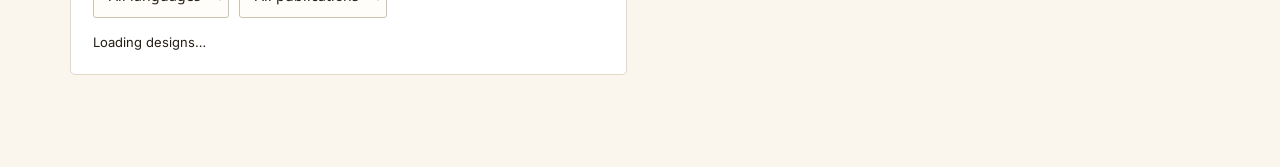
==== commit fad8f8ac: "Rename index (3).html to index.html" ====
--- a/index.html
+++ b/index.html
@@ -2,346 +2,454 @@
 <html lang="en">
 <head>
 <meta charset="UTF-8">
-<title>Book an Obituary Ad</title>
-<link rel="stylesheet" href="style.css">
+<meta name="viewport" content="width=device-width, initial-scale=1">
+<title>Design your newspaper advertisement</title>
+<link href="https://fonts.googleapis.com/css2?family=Tiro+Devanagari+Hindi&family=Noto+Sans+Devanagari:wght@400;500;600;700;800&family=Inter:wght@400;500;600;700&display=swap" rel="stylesheet">
+<style>
+:root{
+  --paper:#faf6ee;--card:#fff;--line:#e0d8c8;--line2:#cdc2ac;
+  --ink:#241d14;--muted:#7d7263;--maroon:#7d1113;--maroon2:#9c2a2c;
+  --gold:#b8912f;--ok:#1f7a4d;--err:#b3352f;
+}
+*{box-sizing:border-box;}
+body{margin:0;background:var(--paper);color:var(--ink);font-family:"Inter","Noto Sans Devanagari",system-ui,sans-serif;font-size:15px;line-height:1.55;}
+.top{background:var(--maroon);color:#f6ece0;padding:20px 24px;}
+.top h1{margin:0;font-family:"Tiro Devanagari Hindi",Georgia,serif;font-size:22px;font-weight:400;letter-spacing:.01em;}
+.top p{margin:4px 0 0;font-size:13px;opacity:.82;}
+.wrap{max-width:1180px;margin:0 auto;padding:26px 20px 70px;}
+.cols{display:grid;grid-template-columns:1fr 1fr;gap:26px;align-items:start;}
+@media(max-width:900px){.cols{grid-template-columns:1fr;}}
+.card{background:var(--card);border:1px solid var(--line);border-radius:5px;padding:22px;margin-bottom:22px;}
+.step{display:flex;align-items:baseline;gap:10px;margin:0 0 4px;}
+.step .n{font-family:"Tiro Devanagari Hindi",Georgia,serif;font-size:20px;color:var(--gold);line-height:1;}
+.step h2{margin:0;font-size:16px;font-weight:600;}
+.step + .sub{margin:0 0 16px;color:var(--muted);font-size:13px;}
+label{display:block;font-size:12.5px;font-weight:500;color:var(--muted);margin:15px 0 5px;}
+input[type=text],select,textarea{width:100%;padding:9px 11px;border:1px solid var(--line2);border-radius:3px;font:inherit;font-size:14px;font-family:"Noto Sans Devanagari","Inter",sans-serif;background:#fffdf9;color:var(--ink);}
+textarea{min-height:76px;resize:vertical;}
+input:focus,select:focus,textarea:focus{outline:2px solid var(--gold);outline-offset:1px;border-color:var(--gold);}
+input[type=file]{width:100%;font-size:13px;color:var(--muted);padding:7px 0;}
+input[type=file]::file-selector-button{background:var(--paper);border:1px solid var(--line2);border-radius:3px;padding:7px 13px;font:inherit;font-size:13px;margin-right:11px;cursor:pointer;color:var(--ink);}
+.btn{background:var(--maroon);color:#fff;border:none;border-radius:3px;padding:11px 20px;font:inherit;font-weight:600;cursor:pointer;}
+.btn:hover{background:var(--maroon2);}
+.btn:disabled{background:#c9bfb2;cursor:not-allowed;}
+.btn.ghost{background:transparent;color:var(--maroon);border:1px solid var(--line2);font-weight:500;}
+.btn.ghost:hover{background:var(--paper);border-color:var(--maroon);}
+.btn.sm{padding:7px 13px;font-size:13px;}
+.row{display:flex;gap:9px;flex-wrap:wrap;align-items:center;}
+.assist{background:#f4efe3;border:1px solid var(--line);border-radius:4px;padding:15px;margin-bottom:6px;}
+.assist .h{display:flex;align-items:center;gap:8px;font-size:12px;text-transform:uppercase;letter-spacing:.12em;color:var(--gold);font-weight:600;margin-bottom:9px;}
+.assist label{margin-top:0;}
+.status{font-size:13px;margin-top:9px;min-height:18px;}
+.status.ok{color:var(--ok);} .status.err{color:var(--err);} .status.busy{color:var(--gold);}
+.gallery{display:grid;grid-template-columns:repeat(auto-fill,minmax(128px,1fr));gap:12px;}
+.tpl{border:1px solid var(--line);border-radius:4px;overflow:hidden;background:#fff;cursor:pointer;padding:0;text-align:left;font:inherit;}
+.tpl:hover{border-color:var(--gold);}
+.tpl.on{border-color:var(--maroon);box-shadow:0 0 0 2px var(--maroon);}
+.tpl img{width:100%;height:158px;object-fit:cover;display:block;background:var(--paper);}
+.tpl .cap{padding:7px 8px;font-size:12px;line-height:1.35;}
+.tpl .cap .nm{font-weight:600;display:block;}
+.tpl .cap .mt{color:var(--muted);font-size:11px;}
+.preview{position:sticky;top:22px;}
+canvas{max-width:100%;max-height:66vh;display:block;margin:0 auto;box-shadow:0 10px 34px rgba(60,42,20,.2);border-radius:2px;}
+.blank{border:1px dashed var(--line2);border-radius:4px;padding:56px 22px;text-align:center;color:var(--muted);font-size:14px;}
+.blank strong{display:block;color:var(--ink);font-weight:600;margin-bottom:5px;}
+.filters{display:flex;gap:10px;flex-wrap:wrap;margin-bottom:14px;}
+.filters select{width:auto;min-width:132px;}
+.price{display:flex;justify-content:space-between;align-items:baseline;border-top:1px solid var(--line);margin-top:16px;padding-top:14px;}
+.price .lbl{font-size:13px;color:var(--muted);}
+.price .val{font-family:"Tiro Devanagari Hindi",Georgia,serif;font-size:24px;color:var(--maroon);}
+</style>
 </head>
 <body>
 
-<div class="site-header">
-  <div class="site-header-inner">
-    <div class="site-logo">Obituary Ad Booking</div>
+<div class="top">
+  <h1>Design your advertisement</h1>
+  <p>Fill in the details, pick a design, and download your artwork.</p>
+</div>
+
+<div class="wrap">
+<div class="cols">
+
+  <div>
+    <div class="card">
+      <div class="step"><span class="n">1</span><h2>What kind of advertisement?</h2></div>
+      <p class="sub">The details we ask for change to suit it.</p>
+      <select id="category"></select>
+    </div>
+
+    <div class="card">
+      <div class="step"><span class="n">2</span><h2>Your details</h2></div>
+      <p class="sub">Type them in, or paste everything at once and let the assistant sort it out.</p>
+
+      <div class="assist">
+        <div class="h">Assistant</div>
+        <label for="rawPaste">Paste the details however you have them</label>
+        <textarea id="rawPaste" placeholder="Paste a WhatsApp message, a note, anything — the assistant will split it into the right boxes."></textarea>
+        <div class="row" style="margin-top:10px;">
+          <button class="btn sm" id="aiFill">Sort into boxes</button>
+          <button class="btn ghost sm" id="aiPolish">Check my wording</button>
+          <select id="langTo" style="width:auto;">
+            <option value="">Translate to…</option>
+            <option>Hindi</option><option>English</option><option>Telugu</option>
+            <option>Marathi</option><option>Gujarati</option><option>Urdu</option>
+          </select>
+        </div>
+        <div class="status" id="aiStatus"></div>
+      </div>
+
+      <div id="photoBlock">
+        <label for="photoFile">Photo</label>
+        <input type="file" id="photoFile" accept="image/*">
+      </div>
+
+      <div id="fields"></div>
+    </div>
+
+    <div class="card">
+      <div class="step"><span class="n">3</span><h2>Choose a design</h2></div>
+      <p class="sub">Your details flow into whichever one you pick. Switch any time.</p>
+      <div class="filters">
+        <select id="fLang"><option value="">All languages</option></select>
+        <select id="fPub"><option value="">All publications</option></select>
+      </div>
+      <div class="status" id="galStatus">Loading designs…</div>
+      <div class="gallery" id="gallery"></div>
+    </div>
   </div>
-  <div class="wizard-banner">
-    <div class="step-indicator">
-      <div class="step-circle active" id="stepCircle1">
-        <div class="circle-num-row">
-          <span class="circle-num">1</span>
-          <div class="step-underline"></div>
-        </div>
-        <div class="circle-label">TARGET<small>City, Publication, Category, Date</small></div>
+
+  <div class="preview">
+    <div class="card">
+      <div class="step"><span class="n">4</span><h2>Your artwork</h2></div>
+      <p class="sub">Updates as you type.</p>
+      <div class="blank" id="blank"><strong>Nothing to show yet</strong>Pick a design in step 3.</div>
+      <canvas id="cv" style="display:none;"></canvas>
+      <div class="price" id="priceRow" style="display:none;">
+        <span class="lbl">Size</span><span class="val" id="sizeVal">—</span>
       </div>
-      <div class="step-circle" id="stepCircle2">
-        <div class="circle-num-row">
-          <span class="circle-num">2</span>
-          <div class="step-underline"></div>
-        </div>
-        <div class="circle-label">COMPOSE<small>Content, Photo, Design</small></div>
-      </div>
-      <div class="step-circle" id="stepCircle3">
-        <div class="circle-num-row">
-          <span class="circle-num">3</span>
-          <div class="step-underline"></div>
-        </div>
-        <div class="circle-label">PAY<small>Review & Submit</small></div>
+      <div class="row" style="margin-top:16px;">
+        <button class="btn" id="download" disabled>Download artwork</button>
       </div>
     </div>
   </div>
+
 </div>
-
-
-<div class="wrap">
-  <div class="status" id="sheetStatus" style="margin-bottom:10px;"></div>
-
-  <!-- ============ STEP 1: TARGET ============ -->
-  <div class="step-panel" id="stepPanel1">
-    <div class="card" id="formCard" style="padding-top:0;">
-      <div class="mini-tabs" style="display:none;">
-        <div class="mini-tab active" id="miniTabBtnCategory" data-tab="category" style="display:none;">CATEGORY</div>
-        <div class="mini-tab" id="miniTabBtnPublish" data-tab="publish" style="display:none;">WHERE TO PUBLISH</div>
-        <div class="mini-tab" id="miniTabBtnDate" data-tab="date" style="display:none;">SELECT DATE</div>
-      </div>
-
-      <div class="selection-summary" id="selectionSummary" style="display:none;">
-        <div>
-          <div class="summary-label">You have selected</div>
-          <div class="summary-detail" id="selectionSummaryText">—</div>
-        </div>
-      </div>
-
-      <div class="mini-tab-content" id="miniTabCategory">
-        <select id="catSelect" style="display:none;">
-          <option value="Obituary" selected>Obituary</option>
-        </select>
-
-        <div id="obituaryTypeRow">
-          <label>Obituary Type</label>
-          <select id="obituaryTypeSelect">
-            <option value="Obituary Ad">Obituary Ad</option>
-            <option value="1st Year Anniversary">1st Year Anniversary</option>
-            <option value="Memorial Ad">Memorial Ad</option>
-            <option value="Death Announcement">Death Announcement</option>
-          </select>
-        </div>
-        <button type="button" class="btn" id="miniTabToPublishBtn" style="display:none;">Next: Where to Publish →</button>
-      </div>
-
-      <div class="mini-tab-content" id="miniTabPublish">
-        <label>City</label>
-        <div class="dropdown">
-          <input type="text" id="cityInput" placeholder="Type or select a city..." autocomplete="off">
-          <div class="dropdown-list" id="cityList"></div>
-        </div>
-
-        <label>Publication</label>
-        <select id="pubSelect"><option value="">Select city first</option></select>
-        <button type="button" class="btn" id="miniTabToDateBtn" style="display:none;">Next: Select Date →</button>
-      </div>
-
-      <div class="mini-tab-content" id="miniTabDate">
-        <label>Date</label>
-        <div class="mini-calendar" id="miniCalendar">
-          <div class="mini-calendar-header">
-            <button type="button" id="calPrevBtn" class="cal-nav-btn">‹</button>
-            <span id="calMonthLabel"></span>
-            <button type="button" id="calNextBtn" class="cal-nav-btn">›</button>
-          </div>
-          <div class="mini-calendar-grid" id="calGrid"></div>
-        </div>
-        <button class="btn wizard-next" id="toStep2Btn">Next: Compose Ad →</button>
-      </div>
-
-      <div class="status" id="step1Status"></div>
-    </div>
-  </div>
-
-  <!-- ============ STEP 2: COMPOSE ============ -->
-  <div class="step-panel" id="stepPanel2" style="display:none;">
-    <div class="card">
-      <h2 class="step-heading">Write the Obituary</h2>
-
-      <label>Ad Content</label>
-      <div style="position:relative;">
-        <textarea id="content" placeholder="Type the notice content here..."></textarea>
-        <div id="ocrUploadCorner" style="position:absolute; top:8px; right:8px; display:flex; flex-direction:column; align-items:center; gap:2px; background:#fff; padding:2px; border-radius:4px;">
-          <button type="button" class="btn-icon" id="uploadImgBtn" title="Upload image, PDF, or Word file to extract text"
-            style="width:32px; height:32px; font-size:1rem;">📷</button>
-          <span style="font-family:Arial, sans-serif; font-size:.65rem; color:var(--muted);">Upload</span>
-          <select id="ocrLangSelect" style="font-size:.62rem; padding:2px; width:82px; border:1px solid var(--line); border-radius:3px;">
-            <option value="eng">English</option>
-            <option value="hin">Hindi</option>
-            <option value="pan">Punjabi</option>
-            <option value="ben">Bengali</option>
-            <option value="guj">Gujarati</option>
-            <option value="tam">Tamil</option>
-            <option value="tel">Telugu</option>
-            <option value="kan">Kannada</option>
-            <option value="mal">Malayalam</option>
-            <option value="ori">Odia</option>
-            <option value="ara">Arabic</option>
-            <option value="chi_sim">Chinese</option>
-            <option value="jpn">Japanese</option>
-            <option value="kor">Korean</option>
-          </select>
-        </div>
-        <input type="file" id="imgFileInput" accept="image/*,.pdf,.docx,.txt" style="display:none;">
-      </div>
-      <div class="status" id="ocrStatus"></div>
-
-      <div id="obituaryUploadSection" style="display:none;">
-        <label>Photo of the Person</label>
-        <div class="admin-row" style="align-items:center;">
-          <button type="button" class="btn secondary" id="obituaryPhotoBtn">📷 Upload Photo</button>
-          <div id="obituaryPhotoPreviewWrap" style="display:none;">
-            <img id="obituaryPhotoPreview" src="" alt="Photo preview" style="width:50px; height:50px; object-fit:cover; border-radius:50%; border:2px solid var(--line);">
-          </div>
-        </div>
-        <input type="file" id="obituaryPhotoInput" accept="image/*" style="display:none;">
-
-        <label style="margin-top:14px;">Already Have a Finished Design?</label>
-        <button type="button" class="btn secondary" id="obituaryDesignUploadBtn">⬆ Upload Ready-made Design (skip templates, just get a rate)</button>
-        <input type="file" id="obituaryDesignFileInput" accept="image/*" style="display:none;">
-        <div class="status" id="obituaryDesignUploadStatus"></div>
-      </div>
-
-      <div id="translateRow" style="display:none;">
-        <div class="admin-row" style="margin-top:8px; align-items:center;">
-          <div style="display:flex; gap:6px; align-items:center;">
-            <span class="tool-label" style="white-space:nowrap;">Translate to:</span>
-            <select id="translateLangSelect" style="font-size:.78rem; padding:5px 6px; border:1px solid var(--line); border-radius:3px; flex:1;">
-              <option value="en">English</option>
-              <option value="hi">Hindi</option>
-              <option value="pa">Punjabi</option>
-              <option value="bn">Bengali</option>
-              <option value="gu">Gujarati</option>
-              <option value="ta">Tamil</option>
-              <option value="te">Telugu</option>
-              <option value="kn">Kannada</option>
-              <option value="ml">Malayalam</option>
-              <option value="or">Odia</option>
-              <option value="ar">Arabic</option>
-              <option value="zh-CN">Chinese</option>
-              <option value="ja">Japanese</option>
-              <option value="ko">Korean</option>
-            </select>
-          </div>
-          <button type="button" class="btn secondary" id="translateBtn" style="padding:8px 14px;">🌐 Translate</button>
-        </div>
-        <div class="status" id="translateStatus"></div>
-      </div>
-
-      <details id="sizeAdvancedDetails">
-        <summary style="cursor:pointer; font-family:Arial, sans-serif; font-size:.82rem; color:var(--muted);">Advanced: adjust exact size (optional)</summary>
-        <div class="admin-row" id="manualSizeRow" style="margin-top:10px;">
-          <div><label>Width (cm)</label><input type="text" id="manualW"></div>
-          <div><label>Height (cm)</label><input type="text" id="manualH"></div>
-        </div>
-        <div class="note" id="resetSizeLink" style="cursor:pointer; text-decoration:underline; display:none;">Reset to suggested size</div>
-      </details>
-
-      <div id="obituarySizeSection" style="display:none;">
-        <label>Choose a size</label>
-        <div class="sizes" id="obituarySizeOptions"></div>
-      </div>
-
-      <div id="calcSection" style="display:none;">
-        <div class="rate-box" id="calcBox"></div>
-      </div>
-
-      <button class="btn" id="genBtn" disabled>Generate Rate & Artwork</button>
-      <div class="status" id="genStatus"></div>
-    </div>
-
-    <div class="card" id="resultCard" style="display:none;">
-      <div class="rate-box" id="rateBox"></div>
-
-      <div class="artwork-editor-wrap">
-        <div class="artwork" id="artworkBox"></div>
-
-        <div class="artwork-toolbar" id="artworkToolbar">
-          <div class="tool-row" id="galleryDesignRow" style="display:none;">
-            <button type="button" class="btn-icon-sm" id="viewDesignsBtn" title="View More Designs">🎨</button>
-            <span class="tool-label">View More Designs</span>
-          </div>
-
-          <details id="customizeDesignDetails">
-            <summary style="cursor:pointer; font-family:Arial, sans-serif; font-size:.82rem; color:var(--muted); margin:6px 0;">Customize design (optional)</summary>
-            <div style="margin-top:10px;">
-              <div class="tool-row">
-                <button type="button" class="btn-icon-sm" id="toolBold" title="Bold">B</button>
-                <span class="tool-label">Bold Text</span>
-              </div>
-              <div class="tool-row">
-                <button type="button" class="btn-icon-sm" id="selectionIncreaseBtn" title="Increase size of selected text">A+</button>
-                <button type="button" class="btn-icon-sm" id="selectionDecreaseBtn" title="Decrease size of selected text" style="margin-left:4px;">A−</button>
-                <span class="tool-label" style="margin-left:6px;">Resize Selected Text</span>
-              </div>
-              <div class="tool-row">
-                <span class="btn-icon-sm" style="background:transparent; color:var(--accent); border:1px solid var(--accent); font-size:.85rem;">Aa</span>
-                <select id="optFont" class="tool-select"></select>
-              </div>
-              <div class="tool-row">
-                <span class="btn-icon-sm" style="background:transparent; color:var(--accent); border:1px solid var(--accent); font-size:.68rem;">H-Size</span>
-                <select id="optHeadSize" class="tool-select"></select>
-              </div>
-              <div class="tool-row">
-                <span class="btn-icon-sm" style="background:transparent; color:var(--accent); border:1px solid var(--accent); font-size:.68rem;">C-Size</span>
-                <select id="optSize" class="tool-select"></select>
-              </div>
-              <div class="tool-row">
-                <input type="color" id="optHeadColor" value="#ffffff" class="btn-icon-sm" style="padding:0; border:1px solid var(--line);">
-                <span class="tool-label">Heading Text Colour</span>
-              </div>
-              <div class="tool-row">
-                <input type="color" id="optHeadBg" value="#000000" class="btn-icon-sm" style="padding:0; border:1px solid var(--line);">
-                <span class="tool-label">Heading Background</span>
-              </div>
-              <div class="tool-row">
-                <input type="color" id="optBodyColor" value="#1c1c1c" class="btn-icon-sm" style="padding:0; border:1px solid var(--line);">
-                <span class="tool-label">Content Text Colour</span>
-              </div>
-              <div class="tool-row">
-                <input type="color" id="optBodyBg" value="#ffffff" class="btn-icon-sm" style="padding:0; border:1px solid var(--line);">
-                <span class="tool-label">Content Background</span>
-              </div>
-              <div class="tool-row">
-                <input type="color" id="optBorderColor" value="#000000" class="btn-icon-sm" style="padding:0; border:1px solid var(--line);">
-                <span class="tool-label">Border Colour</span>
-              </div>
-              <div class="tool-row" style="align-items:flex-start;">
-                <span class="btn-icon-sm" style="background:transparent; color:var(--accent); border:1px solid var(--accent); font-size:.6rem;">Border</span>
-                <div style="flex:1;">
-                  <input type="range" id="optBorderWidth" min="0" max="10" value="2" style="width:100%;">
-                  <span class="tool-label" id="borderWidthLabel">Border Width: 2px</span>
-                  <input type="range" id="optBorderOpacity" min="0" max="100" value="0" style="width:100%; margin-top:6px;">
-                  <span class="tool-label" id="borderOpacityLabel">Border Transparency: 0%</span>
-                </div>
-              </div>
-              <div class="tool-row">
-                <button type="button" class="btn-icon-sm" id="toolReset" title="Reset to Normal">↺</button>
-                <span class="tool-label">Back to Normal</span>
-              </div>
-              <div class="note" id="langDetectNote" style="margin-top:2px;"></div>
-              <div class="note" style="margin-top:2px;">Tip: you can click directly into the artwork text below and type to edit it.</div>
-            </div>
-          </details>
-        </div>
-      </div>
-
-      <button class="btn" id="downloadBtn" style="display:block; margin-top:18px;">⬇ Download Ad Design</button>
-      <div class="status" id="saveStatus"></div>
-
-      <div class="wizard-nav">
-        <button class="btn secondary" id="backToStep1Btn">← Back</button>
-        <button class="btn wizard-next" id="toStep3Btn">Next: Payment →</button>
-      </div>
-    </div>
-  </div>
-
-  <!-- ============ STEP 3: PAY ============ -->
-  <div class="step-panel" id="stepPanel3" style="display:none;">
-    <div class="card">
-      <h2 class="step-heading">Review & Submit</h2>
-      <div class="rate-box" id="finalRateBox"></div>
-
-      <label>Customer Name</label>
-      <input type="text" id="custName">
-      <label>Contact No</label>
-      <input type="tel" id="custPhone">
-      <label>Email ID</label>
-      <input type="email" id="custEmail">
-
-      <button class="btn" id="payBtn" style="margin-top:16px;">Proceed to Payment</button>
-      <div class="status" id="payStatus"></div>
-
-      <div class="wizard-nav">
-        <button class="btn secondary" id="backToStep2Btn">← Back</button>
-        <button class="btn secondary" id="resetBtn">Start a New Order</button>
-      </div>
-    </div>
-  </div>
-
-  <div style="text-align:center; margin-top:20px;">
-    <button class="btn-icon" id="clearBtn" title="Clear Form" aria-label="Clear Form">🗑</button>
-  </div>
-
-  <!-- Staff-only tools: kept in the page for internal use, hidden from the normal customer flow -->
-  <div style="display:none;" id="staffOnlySection">
-    <button class="btn secondary" id="refreshBtn">Refresh Rates from Sheet</button>
-    <details>
-      <summary>Admin: Add a rate temporarily (not saved to your Google Sheet)</summary>
-      <div class="card" style="margin-top:10px;">
-        <div class="note" style="margin-bottom:10px;">Rates now come from your Google Sheet. Anything added here is temporary — it will disappear next time someone refreshes rates. To add a rate permanently, add it in the Google Sheet instead.</div>
-        <div class="admin-row">
-          <div><label>Newspaper</label><input type="text" id="admPub"></div>
-          <div><label>City</label><input type="text" id="admCity"></div>
-        </div>
-        <div class="admin-row">
-          <div><label>Public Notice — Rate (per sq.cm)</label><input type="text" id="admPN"></div>
-          <div><label>Court Summon — Rate (per sq.cm)</label><input type="text" id="admCS"></div>
-        </div>
-        <div class="admin-row">
-          <div><label>Lost Document — Rate (per sq.cm)</label><input type="text" id="admLD"></div>
-          <div><label>Obituary — Rate (per sq.cm)</label><input type="text" id="admOB"></div>
-        </div>
-        <button class="btn" id="admSaveBtn">Add Rate Row</button>
-        <div class="status" id="admStatus"></div>
-      </div>
-    </details>
-  </div>
 </div>
 
-<script src="https://www.gstatic.com/firebasejs/10.7.1/firebase-app-compat.js"></script>
-<script src="https://www.gstatic.com/firebasejs/10.7.1/firebase-firestore-compat.js"></script>
-<script src="script.js"></script>
+<script>
+(function(){
+"use strict";
+
+/* Must match the categories in admin.html */
+var CATEGORIES = {
+  obituary: { label:"Obituary / Uthawana", photo:true, fields:[
+    {id:"name",label:"Name of the deceased",type:"line"},
+    {id:"relation",label:"Son of / wife of",type:"line"},
+    {id:"deathDate",label:"Date of passing",type:"line"},
+    {id:"eventDetails",label:"Event details",type:"para"},
+    {id:"firmName",label:"Firm or family name",type:"line"},
+    {id:"address",label:"Address",type:"para"},
+    {id:"phone",label:"Phone",type:"line"},
+    {id:"note",label:"Note",type:"line"}
+  ]},
+  public_notice: { label:"Public Notice", photo:false, fields:[
+    {id:"heading",label:"Heading",type:"line"},
+    {id:"bodyText",label:"Notice text",type:"para"},
+    {id:"issuerName",label:"Issued by",type:"line"},
+    {id:"address",label:"Address",type:"para"},
+    {id:"phone",label:"Phone",type:"line"},
+    {id:"noticeDate",label:"Date",type:"line"}
+  ]},
+  court_summon: { label:"Court Summon", photo:false, fields:[
+    {id:"heading",label:"Court / heading",type:"line"},
+    {id:"caseNumber",label:"Case number",type:"line"},
+    {id:"partyNames",label:"Party names",type:"para"},
+    {id:"bodyText",label:"Summon text",type:"para"},
+    {id:"hearingDate",label:"Hearing date",type:"line"},
+    {id:"issuerName",label:"Issued by",type:"line"}
+  ]},
+  lost_document: { label:"Lost Document", photo:true, fields:[
+    {id:"heading",label:"Heading",type:"line"},
+    {id:"bodyText",label:"Details of the document",type:"para"},
+    {id:"issuerName",label:"Name of owner",type:"line"},
+    {id:"address",label:"Address",type:"para"},
+    {id:"phone",label:"Phone",type:"line"}
+  ]}
+};
+
+var $ = function(id){ return document.getElementById(id); };
+var cv = $("cv"), ctx = cv.getContext("2d");
+var allMeta = [], loaded = {}, current = null, photoImg = null, tplImg = null;
+var values = {};
+
+/* ---------- category + fields ---------- */
+Object.keys(CATEGORIES).forEach(function(k){
+  var o = document.createElement("option"); o.value=k; o.textContent=CATEGORIES[k].label;
+  $("category").appendChild(o);
+});
+
+function buildFields(){
+  var cat = CATEGORIES[$("category").value];
+  $("photoBlock").style.display = cat.photo ? "block" : "none";
+  var box = $("fields"); box.innerHTML = "";
+  cat.fields.forEach(function(f){
+    var l = document.createElement("label"); l.textContent = f.label; l.htmlFor = "in_"+f.id;
+    var el = document.createElement(f.type === "para" ? "textarea" : "input");
+    if(f.type !== "para") el.type = "text";
+    el.id = "in_"+f.id;
+    el.value = values[f.id] || "";
+    el.addEventListener("input", function(){ values[f.id] = el.value; draw(); });
+    box.append(l, el);
+  });
+}
+
+$("category").addEventListener("change", function(){
+  current = null; tplImg = null;
+  buildFields(); renderGallery(); draw();
+});
+
+/* ---------- photo ---------- */
+$("photoFile").addEventListener("change", function(e){
+  var f = e.target.files[0]; if(!f) return;
+  var fr = new FileReader();
+  fr.onload = function(){
+    var i = new Image();
+    i.onload = function(){ photoImg = i; draw(); };
+    i.src = fr.result;
+  };
+  fr.readAsDataURL(f);
+});
+
+/* ============================================================
+   Assistant
+   ============================================================ */
+function ai(prompt, onDone){
+  var st = $("aiStatus");
+  st.className = "status busy"; st.textContent = "Working…";
+  return fetch("https://api.anthropic.com/v1/messages",{
+    method:"POST", headers:{"Content-Type":"application/json"},
+    body: JSON.stringify({ model:"claude-sonnet-4-6", max_tokens:1500,
+      messages:[{role:"user",content:prompt}] })
+  })
+  .then(function(r){ return r.json(); })
+  .then(function(d){
+    var txt = (d.content||[]).filter(function(b){return b.type==="text";})
+      .map(function(b){return b.text;}).join("").replace(/```json|```/g,"").trim();
+    var obj = JSON.parse(txt);
+    var cat = CATEGORIES[$("category").value];
+    var touched = 0;
+    cat.fields.forEach(function(f){
+      if(typeof obj[f.id] === "string" && obj[f.id].trim()){
+        values[f.id] = obj[f.id].trim();
+        var el = $("in_"+f.id); if(el) el.value = values[f.id];
+        touched++;
+      }
+    });
+    draw();
+    st.className = "status ok"; st.textContent = onDone(touched);
+  })
+  .catch(function(){
+    st.className = "status err";
+    st.textContent = "That didn't work. Fill the boxes in yourself and carry on.";
+  });
+}
+
+function fieldSpec(){
+  return CATEGORIES[$("category").value].fields
+    .map(function(f){ return '"'+f.id+'" ('+f.label+')'; }).join(", ");
+}
+function currentJSON(){
+  var o = {};
+  CATEGORIES[$("category").value].fields.forEach(function(f){ o[f.id] = values[f.id]||""; });
+  return JSON.stringify(o);
+}
+
+$("aiFill").addEventListener("click", function(){
+  var raw = $("rawPaste").value.trim();
+  if(!raw){ $("aiStatus").className="status err"; $("aiStatus").textContent="Paste the details above first."; return; }
+  ai("Here are advertisement details written informally:\n\n" + raw +
+     "\n\nSplit them into these fields: " + fieldSpec() +
+     "\n\nKeep the original language and script. Don't invent anything — leave a field as an empty string if it isn't there. " +
+     "Return ONLY a JSON object keyed by the field ids, no prose, no markdown fences.",
+     function(n){ return "Filled in " + n + " boxes. Please check them."; });
+});
+
+$("aiPolish").addEventListener("click", function(){
+  ai("Here are the contents of a newspaper advertisement:\n\n" + currentJSON() +
+     "\n\nFix spelling, spacing and punctuation, and make the wording read respectfully and naturally " +
+     "for a newspaper notice. Keep the same language and script. Don't add facts, don't remove facts, " +
+     "don't lengthen it. Return ONLY the corrected JSON object with the same keys, no prose, no fences.",
+     function(){ return "Wording checked. Compare it against what you had."; });
+});
+
+$("langTo").addEventListener("change", function(){
+  var lang = $("langTo").value; if(!lang) return;
+  $("langTo").value = "";
+  ai("Translate the values in this newspaper advertisement into " + lang +
+     ", using that language's own script:\n\n" + currentJSON() +
+     "\n\nKeep names, numbers, phone numbers and addresses recognisable. Keep it concise enough for print. " +
+     "Return ONLY the translated JSON object with the same keys, no prose, no fences.",
+     function(){ return "Translated into " + lang + "."; });
+});
+
+/* ============================================================
+   Gallery
+   ============================================================ */
+function renderGallery(){
+  var gal = $("gallery"), st = $("galStatus");
+  var cat = $("category").value, lang = $("fLang").value, pub = $("fPub").value;
+  var list = allMeta.filter(function(m){
+    return m.category === cat && (!lang || m.language === lang) && (!pub || m.publication === pub);
+  });
+  gal.innerHTML = "";
+  if(!list.length){
+    st.textContent = "No designs saved for this category yet — add some in the backend.";
+    return;
+  }
+  st.textContent = list.length + " design" + (list.length>1?"s":"") + " available.";
+  list.forEach(function(m){
+    var b = document.createElement("button");
+    b.className = "tpl" + (current && current.id === m.id ? " on" : "");
+    var im = document.createElement("img"); im.alt = m.name;
+    var cap = document.createElement("div"); cap.className = "cap";
+    cap.innerHTML = '<span class="nm"></span><span class="mt"></span>';
+    cap.querySelector(".nm").textContent = m.name;
+    cap.querySelector(".mt").textContent = [m.language, m.publication].filter(Boolean).join(" · ");
+    b.append(im, cap);
+    b.addEventListener("click", function(){ selectTemplate(m.id); });
+    gal.appendChild(b);
+    getTemplate(m.id).then(function(t){ im.src = t.image; }).catch(function(){});
+  });
+}
+
+function getTemplate(id){
+  if(loaded[id]) return Promise.resolve(loaded[id]);
+  return window.storage.get("tpl:"+id, true).then(function(r){
+    loaded[id] = JSON.parse(r.value);
+    return loaded[id];
+  });
+}
+
+function selectTemplate(id){
+  getTemplate(id).then(function(t){
+    current = t;
+    var i = new Image();
+    i.onload = function(){
+      tplImg = i;
+      $("blank").style.display = "none";
+      cv.style.display = "block";
+      $("priceRow").style.display = "flex";
+      $("download").disabled = false;
+      draw();
+      renderGallery();
+    };
+    i.src = t.image;
+  });
+}
+
+/* ============================================================
+   Rendering the artwork
+   ============================================================ */
+function setFont(z, px){
+  ctx.font = z.weight + " " + px + 'px "' + z.family + '", "Noto Sans Devanagari", serif';
+}
+function wrapText(text, maxW){
+  var out = [];
+  text.split("\n").forEach(function(p){
+    var words = p.trim().split(/\s+/).filter(Boolean);
+    if(!words.length){ out.push(""); return; }
+    var line = words[0];
+    for(var i=1;i<words.length;i++){
+      var t = line + " " + words[i];
+      if(ctx.measureText(t).width <= maxW) line = t;
+      else { out.push(line); line = words[i]; }
+    }
+    out.push(line);
+  });
+  return out;
+}
+
+function draw(){
+  if(!tplImg || !current) return;
+  cv.width = tplImg.naturalWidth; cv.height = tplImg.naturalHeight;
+  ctx.drawImage(tplImg, 0, 0);
+  ctx.textBaseline = "top";
+
+  current.zones.forEach(function(z){
+    var X = z.x*cv.width, Y = z.y*cv.height, W = z.w*cv.width, H = z.h*cv.height;
+
+    if(z.kind === "photo"){
+      if(!photoImg) return;
+      ctx.save();
+      ctx.beginPath();
+      if(z.shape === "rect") ctx.rect(X,Y,W,H);
+      else ctx.ellipse(X+W/2, Y+H/2, W/2, H/2, 0, 0, Math.PI*2);
+      ctx.closePath(); ctx.clip();
+      var s = Math.max(W/photoImg.naturalWidth, H/photoImg.naturalHeight);
+      var dw = photoImg.naturalWidth*s, dh = photoImg.naturalHeight*s;
+      ctx.drawImage(photoImg, X+W/2-dw/2, Y+H/2-dh/2, dw, dh);
+      ctx.restore();
+      return;
+    }
+
+    var text = (values[z.field] || "").trim();
+    if(!text) return;
+
+    // shrink until it fits the box both ways
+    var px = z.size * cv.width, lines;
+    for(var g=0; g<50; g++){
+      setFont(z, px);
+      lines = wrapText(text, W);
+      var tooWide = lines.some(function(l){ return ctx.measureText(l).width > W; });
+      if((!tooWide && lines.length*px*z.lh <= H) || px < 5) break;
+      px *= 0.95;
+    }
+    setFont(z, px);
+    ctx.fillStyle = z.color;
+    ctx.textAlign = z.align;
+    var tx = z.align === "center" ? X + W/2 : (z.align === "right" ? X + W : X);
+    var blockH = lines.length*px*z.lh;
+    var ty = Y + Math.max(0, (H - blockH)/2);
+    lines.forEach(function(l, i){ ctx.fillText(l, tx, ty + i*px*z.lh); });
+  });
+
+  $("sizeVal").textContent = cv.width + " × " + cv.height + " px";
+}
+
+$("download").addEventListener("click", function(){
+  var a = document.createElement("a");
+  a.download = (current ? current.name.replace(/\s+/g,"-").toLowerCase() : "artwork") + ".png";
+  a.href = cv.toDataURL("image/png");
+  a.click();
+});
+
+$("fLang").addEventListener("change", renderGallery);
+$("fPub").addEventListener("change", renderGallery);
+
+/* ---------- boot ---------- */
+buildFields();
+window.storage.get("tpl:index", true)
+  .then(function(r){
+    allMeta = JSON.parse(r.value);
+    var langs = {}, pubs = {};
+    allMeta.forEach(function(m){
+      if(m.language) langs[m.language] = 1;
+      if(m.publication) pubs[m.publication] = 1;
+    });
+    Object.keys(langs).sort().forEach(function(l){
+      var o = document.createElement("option"); o.textContent = l; $("fLang").appendChild(o);
+    });
+    Object.keys(pubs).sort().forEach(function(p){
+      var o = document.createElement("option"); o.textContent = p; $("fPub").appendChild(o);
+    });
+    renderGallery();
+  })
+  .catch(function(){
+    $("galStatus").textContent = "No designs saved yet — add some in the backend first.";
+  });
+
+if(document.fonts && document.fonts.ready) document.fonts.ready.then(draw);
+})();
+</script>
 </body>
 </html>
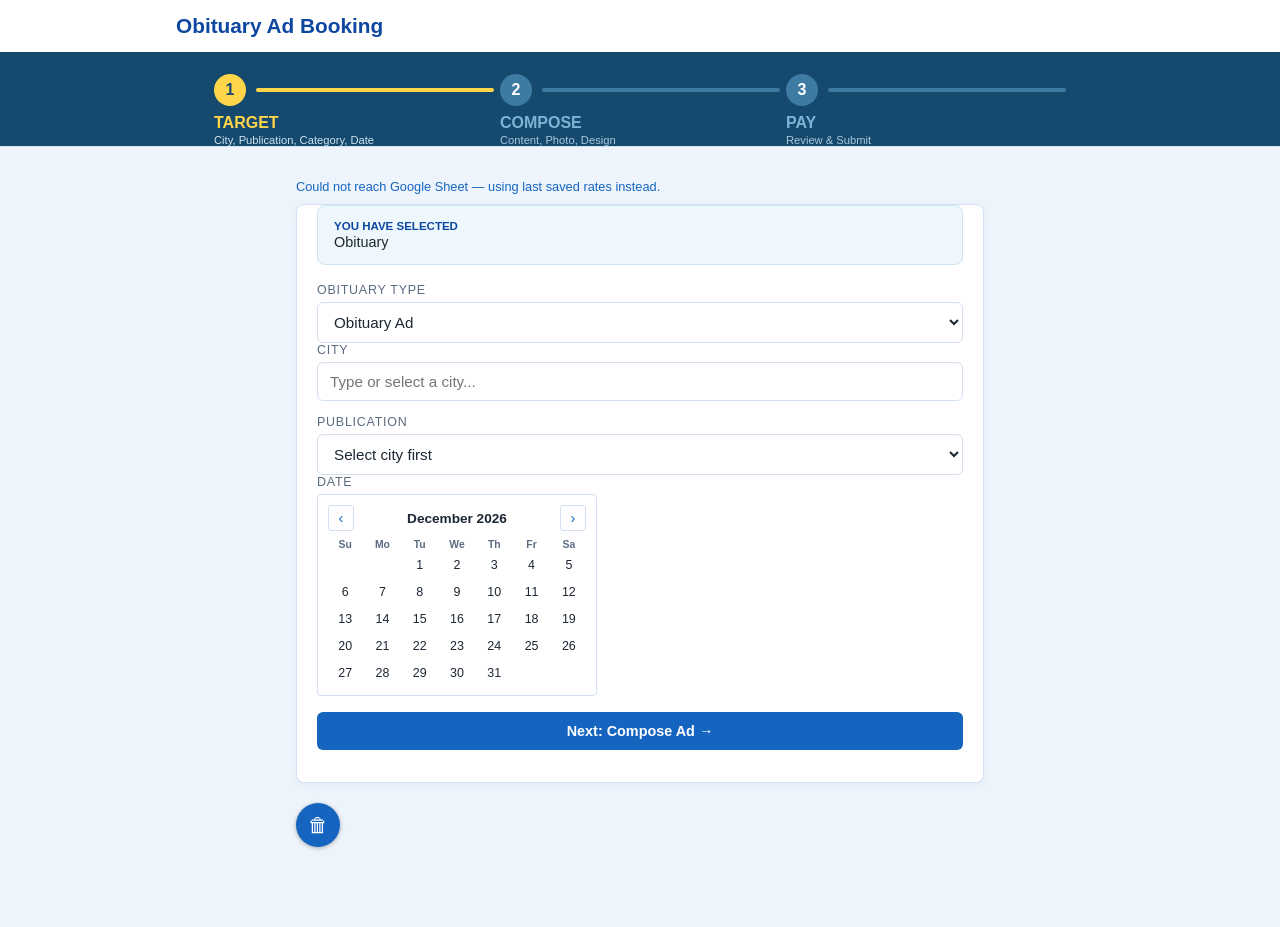
==== commit 37b6567a: "Add files via upload" ====
--- a/index.html
+++ b/index.html
@@ -2,454 +2,349 @@
 <html lang="en">
 <head>
 <meta charset="UTF-8">
-<meta name="viewport" content="width=device-width, initial-scale=1">
-<title>Design your newspaper advertisement</title>
-<link href="https://fonts.googleapis.com/css2?family=Tiro+Devanagari+Hindi&family=Noto+Sans+Devanagari:wght@400;500;600;700;800&family=Inter:wght@400;500;600;700&display=swap" rel="stylesheet">
-<style>
-:root{
-  --paper:#faf6ee;--card:#fff;--line:#e0d8c8;--line2:#cdc2ac;
-  --ink:#241d14;--muted:#7d7263;--maroon:#7d1113;--maroon2:#9c2a2c;
-  --gold:#b8912f;--ok:#1f7a4d;--err:#b3352f;
-}
-*{box-sizing:border-box;}
-body{margin:0;background:var(--paper);color:var(--ink);font-family:"Inter","Noto Sans Devanagari",system-ui,sans-serif;font-size:15px;line-height:1.55;}
-.top{background:var(--maroon);color:#f6ece0;padding:20px 24px;}
-.top h1{margin:0;font-family:"Tiro Devanagari Hindi",Georgia,serif;font-size:22px;font-weight:400;letter-spacing:.01em;}
-.top p{margin:4px 0 0;font-size:13px;opacity:.82;}
-.wrap{max-width:1180px;margin:0 auto;padding:26px 20px 70px;}
-.cols{display:grid;grid-template-columns:1fr 1fr;gap:26px;align-items:start;}
-@media(max-width:900px){.cols{grid-template-columns:1fr;}}
-.card{background:var(--card);border:1px solid var(--line);border-radius:5px;padding:22px;margin-bottom:22px;}
-.step{display:flex;align-items:baseline;gap:10px;margin:0 0 4px;}
-.step .n{font-family:"Tiro Devanagari Hindi",Georgia,serif;font-size:20px;color:var(--gold);line-height:1;}
-.step h2{margin:0;font-size:16px;font-weight:600;}
-.step + .sub{margin:0 0 16px;color:var(--muted);font-size:13px;}
-label{display:block;font-size:12.5px;font-weight:500;color:var(--muted);margin:15px 0 5px;}
-input[type=text],select,textarea{width:100%;padding:9px 11px;border:1px solid var(--line2);border-radius:3px;font:inherit;font-size:14px;font-family:"Noto Sans Devanagari","Inter",sans-serif;background:#fffdf9;color:var(--ink);}
-textarea{min-height:76px;resize:vertical;}
-input:focus,select:focus,textarea:focus{outline:2px solid var(--gold);outline-offset:1px;border-color:var(--gold);}
-input[type=file]{width:100%;font-size:13px;color:var(--muted);padding:7px 0;}
-input[type=file]::file-selector-button{background:var(--paper);border:1px solid var(--line2);border-radius:3px;padding:7px 13px;font:inherit;font-size:13px;margin-right:11px;cursor:pointer;color:var(--ink);}
-.btn{background:var(--maroon);color:#fff;border:none;border-radius:3px;padding:11px 20px;font:inherit;font-weight:600;cursor:pointer;}
-.btn:hover{background:var(--maroon2);}
-.btn:disabled{background:#c9bfb2;cursor:not-allowed;}
-.btn.ghost{background:transparent;color:var(--maroon);border:1px solid var(--line2);font-weight:500;}
-.btn.ghost:hover{background:var(--paper);border-color:var(--maroon);}
-.btn.sm{padding:7px 13px;font-size:13px;}
-.row{display:flex;gap:9px;flex-wrap:wrap;align-items:center;}
-.assist{background:#f4efe3;border:1px solid var(--line);border-radius:4px;padding:15px;margin-bottom:6px;}
-.assist .h{display:flex;align-items:center;gap:8px;font-size:12px;text-transform:uppercase;letter-spacing:.12em;color:var(--gold);font-weight:600;margin-bottom:9px;}
-.assist label{margin-top:0;}
-.status{font-size:13px;margin-top:9px;min-height:18px;}
-.status.ok{color:var(--ok);} .status.err{color:var(--err);} .status.busy{color:var(--gold);}
-.gallery{display:grid;grid-template-columns:repeat(auto-fill,minmax(128px,1fr));gap:12px;}
-.tpl{border:1px solid var(--line);border-radius:4px;overflow:hidden;background:#fff;cursor:pointer;padding:0;text-align:left;font:inherit;}
-.tpl:hover{border-color:var(--gold);}
-.tpl.on{border-color:var(--maroon);box-shadow:0 0 0 2px var(--maroon);}
-.tpl img{width:100%;height:158px;object-fit:cover;display:block;background:var(--paper);}
-.tpl .cap{padding:7px 8px;font-size:12px;line-height:1.35;}
-.tpl .cap .nm{font-weight:600;display:block;}
-.tpl .cap .mt{color:var(--muted);font-size:11px;}
-.preview{position:sticky;top:22px;}
-canvas{max-width:100%;max-height:66vh;display:block;margin:0 auto;box-shadow:0 10px 34px rgba(60,42,20,.2);border-radius:2px;}
-.blank{border:1px dashed var(--line2);border-radius:4px;padding:56px 22px;text-align:center;color:var(--muted);font-size:14px;}
-.blank strong{display:block;color:var(--ink);font-weight:600;margin-bottom:5px;}
-.filters{display:flex;gap:10px;flex-wrap:wrap;margin-bottom:14px;}
-.filters select{width:auto;min-width:132px;}
-.price{display:flex;justify-content:space-between;align-items:baseline;border-top:1px solid var(--line);margin-top:16px;padding-top:14px;}
-.price .lbl{font-size:13px;color:var(--muted);}
-.price .val{font-family:"Tiro Devanagari Hindi",Georgia,serif;font-size:24px;color:var(--maroon);}
-</style>
+<title>Book an Obituary Ad</title>
+<link rel="stylesheet" href="style.css">
 </head>
 <body>
 
-<div class="top">
-  <h1>Design your advertisement</h1>
-  <p>Fill in the details, pick a design, and download your artwork.</p>
+<div class="site-header">
+  <div class="site-header-inner">
+    <div class="site-logo">Obituary Ad Booking</div>
+  </div>
+  <div class="wizard-banner">
+    <div class="step-indicator">
+      <div class="step-circle active" id="stepCircle1">
+        <div class="circle-num-row">
+          <span class="circle-num">1</span>
+          <div class="step-underline"></div>
+        </div>
+        <div class="circle-label">TARGET<small>City, Publication, Category, Date</small></div>
+      </div>
+      <div class="step-circle" id="stepCircle2">
+        <div class="circle-num-row">
+          <span class="circle-num">2</span>
+          <div class="step-underline"></div>
+        </div>
+        <div class="circle-label">COMPOSE<small>Content, Photo, Design</small></div>
+      </div>
+      <div class="step-circle" id="stepCircle3">
+        <div class="circle-num-row">
+          <span class="circle-num">3</span>
+          <div class="step-underline"></div>
+        </div>
+        <div class="circle-label">PAY<small>Review & Submit</small></div>
+      </div>
+    </div>
+  </div>
 </div>
 
+
 <div class="wrap">
-<div class="cols">
-
-  <div>
+  <div class="status" id="sheetStatus" style="margin-bottom:10px;"></div>
+
+  <!-- ============ STEP 1: TARGET ============ -->
+  <div class="step-panel" id="stepPanel1">
+    <div class="card" id="formCard" style="padding-top:0;">
+      <div class="mini-tabs" style="display:none;">
+        <div class="mini-tab active" id="miniTabBtnCategory" data-tab="category" style="display:none;">CATEGORY</div>
+        <div class="mini-tab" id="miniTabBtnPublish" data-tab="publish" style="display:none;">WHERE TO PUBLISH</div>
+        <div class="mini-tab" id="miniTabBtnDate" data-tab="date" style="display:none;">SELECT DATE</div>
+      </div>
+
+      <div class="selection-summary" id="selectionSummary" style="display:none;">
+        <div>
+          <div class="summary-label">You have selected</div>
+          <div class="summary-detail" id="selectionSummaryText">—</div>
+        </div>
+      </div>
+
+      <div class="mini-tab-content" id="miniTabCategory">
+        <select id="catSelect" style="display:none;">
+          <option value="Obituary" selected>Obituary</option>
+        </select>
+
+        <div id="obituaryTypeRow">
+          <label>Obituary Type</label>
+          <select id="obituaryTypeSelect">
+            <option value="Obituary Ad">Obituary Ad</option>
+            <option value="1st Year Anniversary">1st Year Anniversary</option>
+            <option value="Memorial Ad">Memorial Ad</option>
+            <option value="Death Announcement">Death Announcement</option>
+          </select>
+        </div>
+        <button type="button" class="btn" id="miniTabToPublishBtn" style="display:none;">Next: Where to Publish →</button>
+      </div>
+
+      <div class="mini-tab-content" id="miniTabPublish">
+        <label>City</label>
+        <div class="dropdown">
+          <input type="text" id="cityInput" placeholder="Type or select a city..." autocomplete="off">
+          <div class="dropdown-list" id="cityList"></div>
+        </div>
+
+        <label>Publication</label>
+        <select id="pubSelect"><option value="">Select city first</option></select>
+        <button type="button" class="btn" id="miniTabToDateBtn" style="display:none;">Next: Select Date →</button>
+      </div>
+
+      <div class="mini-tab-content" id="miniTabDate">
+        <label>Date</label>
+        <div class="mini-calendar" id="miniCalendar">
+          <div class="mini-calendar-header">
+            <button type="button" id="calPrevBtn" class="cal-nav-btn">‹</button>
+            <span id="calMonthLabel"></span>
+            <button type="button" id="calNextBtn" class="cal-nav-btn">›</button>
+          </div>
+          <div class="mini-calendar-grid" id="calGrid"></div>
+        </div>
+        <button class="btn wizard-next" id="toStep2Btn">Next: Compose Ad →</button>
+      </div>
+
+      <div class="status" id="step1Status"></div>
+    </div>
+  </div>
+
+  <!-- ============ STEP 2: COMPOSE ============ -->
+  <div class="step-panel" id="stepPanel2" style="display:none;">
     <div class="card">
-      <div class="step"><span class="n">1</span><h2>What kind of advertisement?</h2></div>
-      <p class="sub">The details we ask for change to suit it.</p>
-      <select id="category"></select>
-    </div>
-
+      <h2 class="step-heading">Write the Obituary</h2>
+
+      <label>Ad Content</label>
+      <div style="position:relative;">
+        <textarea id="content" placeholder="Type the notice content here..."></textarea>
+        <div id="ocrUploadCorner" style="position:absolute; top:8px; right:8px; display:flex; flex-direction:column; align-items:center; gap:2px; background:#fff; padding:2px; border-radius:4px;">
+          <button type="button" class="btn-icon" id="uploadImgBtn" title="Upload image, PDF, or Word file to extract text"
+            style="width:32px; height:32px; font-size:1rem;">📷</button>
+          <span style="font-family:Arial, sans-serif; font-size:.65rem; color:var(--muted);">Upload</span>
+          <select id="ocrLangSelect" style="font-size:.62rem; padding:2px; width:82px; border:1px solid var(--line); border-radius:3px;">
+            <option value="eng">English</option>
+            <option value="hin">Hindi</option>
+            <option value="pan">Punjabi</option>
+            <option value="ben">Bengali</option>
+            <option value="guj">Gujarati</option>
+            <option value="tam">Tamil</option>
+            <option value="tel">Telugu</option>
+            <option value="kan">Kannada</option>
+            <option value="mal">Malayalam</option>
+            <option value="ori">Odia</option>
+            <option value="ara">Arabic</option>
+            <option value="chi_sim">Chinese</option>
+            <option value="jpn">Japanese</option>
+            <option value="kor">Korean</option>
+          </select>
+        </div>
+        <input type="file" id="imgFileInput" accept="image/*,.pdf,.docx,.txt" style="display:none;">
+      </div>
+      <div class="status" id="ocrStatus"></div>
+
+      <div id="obituaryUploadSection" style="display:none;">
+        <label>Photo of the Person</label>
+        <div class="admin-row" style="align-items:center;">
+          <button type="button" class="btn secondary" id="obituaryPhotoBtn">📷 Upload Photo</button>
+          <div id="obituaryPhotoPreviewWrap" style="display:none;">
+            <img id="obituaryPhotoPreview" src="" alt="Photo preview" style="width:50px; height:50px; object-fit:cover; border-radius:50%; border:2px solid var(--line);">
+          </div>
+        </div>
+        <input type="file" id="obituaryPhotoInput" accept="image/*" style="display:none;">
+
+        <label style="margin-top:14px;">Already Have a Finished Design?</label>
+        <button type="button" class="btn secondary" id="obituaryDesignUploadBtn">⬆ Upload Ready-made Design (skip templates, just get a rate)</button>
+        <input type="file" id="obituaryDesignFileInput" accept="image/*" style="display:none;">
+        <div class="status" id="obituaryDesignUploadStatus"></div>
+      </div>
+
+      <!-- Filled in automatically when a multi-field design is picked from "View More Designs" -->
+      <div id="templateFieldsSection" style="display:none;"></div>
+
+      <div id="translateRow" style="display:none;">
+        <div class="admin-row" style="margin-top:8px; align-items:center;">
+          <div style="display:flex; gap:6px; align-items:center;">
+            <span class="tool-label" style="white-space:nowrap;">Translate to:</span>
+            <select id="translateLangSelect" style="font-size:.78rem; padding:5px 6px; border:1px solid var(--line); border-radius:3px; flex:1;">
+              <option value="en">English</option>
+              <option value="hi">Hindi</option>
+              <option value="pa">Punjabi</option>
+              <option value="bn">Bengali</option>
+              <option value="gu">Gujarati</option>
+              <option value="ta">Tamil</option>
+              <option value="te">Telugu</option>
+              <option value="kn">Kannada</option>
+              <option value="ml">Malayalam</option>
+              <option value="or">Odia</option>
+              <option value="ar">Arabic</option>
+              <option value="zh-CN">Chinese</option>
+              <option value="ja">Japanese</option>
+              <option value="ko">Korean</option>
+            </select>
+          </div>
+          <button type="button" class="btn secondary" id="translateBtn" style="padding:8px 14px;">🌐 Translate</button>
+        </div>
+        <div class="status" id="translateStatus"></div>
+      </div>
+
+      <details id="sizeAdvancedDetails">
+        <summary style="cursor:pointer; font-family:Arial, sans-serif; font-size:.82rem; color:var(--muted);">Advanced: adjust exact size (optional)</summary>
+        <div class="admin-row" id="manualSizeRow" style="margin-top:10px;">
+          <div><label>Width (cm)</label><input type="text" id="manualW"></div>
+          <div><label>Height (cm)</label><input type="text" id="manualH"></div>
+        </div>
+        <div class="note" id="resetSizeLink" style="cursor:pointer; text-decoration:underline; display:none;">Reset to suggested size</div>
+      </details>
+
+      <div id="obituarySizeSection" style="display:none;">
+        <label>Choose a size</label>
+        <div class="sizes" id="obituarySizeOptions"></div>
+      </div>
+
+      <div id="calcSection" style="display:none;">
+        <div class="rate-box" id="calcBox"></div>
+      </div>
+
+      <button class="btn" id="genBtn" disabled>Generate Rate & Artwork</button>
+      <div class="status" id="genStatus"></div>
+    </div>
+
+    <div class="card" id="resultCard" style="display:none;">
+      <div class="rate-box" id="rateBox"></div>
+
+      <div class="artwork-editor-wrap">
+        <div class="artwork" id="artworkBox"></div>
+
+        <div class="artwork-toolbar" id="artworkToolbar">
+          <div class="tool-row" id="galleryDesignRow" style="display:none;">
+            <button type="button" class="btn-icon-sm" id="viewDesignsBtn" title="View More Designs">🎨</button>
+            <span class="tool-label">View More Designs</span>
+          </div>
+
+          <details id="customizeDesignDetails">
+            <summary style="cursor:pointer; font-family:Arial, sans-serif; font-size:.82rem; color:var(--muted); margin:6px 0;">Customize design (optional)</summary>
+            <div style="margin-top:10px;">
+              <div class="tool-row">
+                <button type="button" class="btn-icon-sm" id="toolBold" title="Bold">B</button>
+                <span class="tool-label">Bold Text</span>
+              </div>
+              <div class="tool-row">
+                <button type="button" class="btn-icon-sm" id="selectionIncreaseBtn" title="Increase size of selected text">A+</button>
+                <button type="button" class="btn-icon-sm" id="selectionDecreaseBtn" title="Decrease size of selected text" style="margin-left:4px;">A−</button>
+                <span class="tool-label" style="margin-left:6px;">Resize Selected Text</span>
+              </div>
+              <div class="tool-row">
+                <span class="btn-icon-sm" style="background:transparent; color:var(--accent); border:1px solid var(--accent); font-size:.85rem;">Aa</span>
+                <select id="optFont" class="tool-select"></select>
+              </div>
+              <div class="tool-row">
+                <span class="btn-icon-sm" style="background:transparent; color:var(--accent); border:1px solid var(--accent); font-size:.68rem;">H-Size</span>
+                <select id="optHeadSize" class="tool-select"></select>
+              </div>
+              <div class="tool-row">
+                <span class="btn-icon-sm" style="background:transparent; color:var(--accent); border:1px solid var(--accent); font-size:.68rem;">C-Size</span>
+                <select id="optSize" class="tool-select"></select>
+              </div>
+              <div class="tool-row">
+                <input type="color" id="optHeadColor" value="#ffffff" class="btn-icon-sm" style="padding:0; border:1px solid var(--line);">
+                <span class="tool-label">Heading Text Colour</span>
+              </div>
+              <div class="tool-row">
+                <input type="color" id="optHeadBg" value="#000000" class="btn-icon-sm" style="padding:0; border:1px solid var(--line);">
+                <span class="tool-label">Heading Background</span>
+              </div>
+              <div class="tool-row">
+                <input type="color" id="optBodyColor" value="#1c1c1c" class="btn-icon-sm" style="padding:0; border:1px solid var(--line);">
+                <span class="tool-label">Content Text Colour</span>
+              </div>
+              <div class="tool-row">
+                <input type="color" id="optBodyBg" value="#ffffff" class="btn-icon-sm" style="padding:0; border:1px solid var(--line);">
+                <span class="tool-label">Content Background</span>
+              </div>
+              <div class="tool-row">
+                <input type="color" id="optBorderColor" value="#000000" class="btn-icon-sm" style="padding:0; border:1px solid var(--line);">
+                <span class="tool-label">Border Colour</span>
+              </div>
+              <div class="tool-row" style="align-items:flex-start;">
+                <span class="btn-icon-sm" style="background:transparent; color:var(--accent); border:1px solid var(--accent); font-size:.6rem;">Border</span>
+                <div style="flex:1;">
+                  <input type="range" id="optBorderWidth" min="0" max="10" value="2" style="width:100%;">
+                  <span class="tool-label" id="borderWidthLabel">Border Width: 2px</span>
+                  <input type="range" id="optBorderOpacity" min="0" max="100" value="0" style="width:100%; margin-top:6px;">
+                  <span class="tool-label" id="borderOpacityLabel">Border Transparency: 0%</span>
+                </div>
+              </div>
+              <div class="tool-row">
+                <button type="button" class="btn-icon-sm" id="toolReset" title="Reset to Normal">↺</button>
+                <span class="tool-label">Back to Normal</span>
+              </div>
+              <div class="note" id="langDetectNote" style="margin-top:2px;"></div>
+              <div class="note" style="margin-top:2px;">Tip: you can click directly into the artwork text below and type to edit it.</div>
+            </div>
+          </details>
+        </div>
+      </div>
+
+      <button class="btn" id="downloadBtn" style="display:block; margin-top:18px;">⬇ Download Ad Design</button>
+      <div class="status" id="saveStatus"></div>
+
+      <div class="wizard-nav">
+        <button class="btn secondary" id="backToStep1Btn">← Back</button>
+        <button class="btn wizard-next" id="toStep3Btn">Next: Payment →</button>
+      </div>
+    </div>
+  </div>
+
+  <!-- ============ STEP 3: PAY ============ -->
+  <div class="step-panel" id="stepPanel3" style="display:none;">
     <div class="card">
-      <div class="step"><span class="n">2</span><h2>Your details</h2></div>
-      <p class="sub">Type them in, or paste everything at once and let the assistant sort it out.</p>
-
-      <div class="assist">
-        <div class="h">Assistant</div>
-        <label for="rawPaste">Paste the details however you have them</label>
-        <textarea id="rawPaste" placeholder="Paste a WhatsApp message, a note, anything — the assistant will split it into the right boxes."></textarea>
-        <div class="row" style="margin-top:10px;">
-          <button class="btn sm" id="aiFill">Sort into boxes</button>
-          <button class="btn ghost sm" id="aiPolish">Check my wording</button>
-          <select id="langTo" style="width:auto;">
-            <option value="">Translate to…</option>
-            <option>Hindi</option><option>English</option><option>Telugu</option>
-            <option>Marathi</option><option>Gujarati</option><option>Urdu</option>
-          </select>
-        </div>
-        <div class="status" id="aiStatus"></div>
-      </div>
-
-      <div id="photoBlock">
-        <label for="photoFile">Photo</label>
-        <input type="file" id="photoFile" accept="image/*">
-      </div>
-
-      <div id="fields"></div>
-    </div>
-
-    <div class="card">
-      <div class="step"><span class="n">3</span><h2>Choose a design</h2></div>
-      <p class="sub">Your details flow into whichever one you pick. Switch any time.</p>
-      <div class="filters">
-        <select id="fLang"><option value="">All languages</option></select>
-        <select id="fPub"><option value="">All publications</option></select>
-      </div>
-      <div class="status" id="galStatus">Loading designs…</div>
-      <div class="gallery" id="gallery"></div>
-    </div>
-  </div>
-
-  <div class="preview">
-    <div class="card">
-      <div class="step"><span class="n">4</span><h2>Your artwork</h2></div>
-      <p class="sub">Updates as you type.</p>
-      <div class="blank" id="blank"><strong>Nothing to show yet</strong>Pick a design in step 3.</div>
-      <canvas id="cv" style="display:none;"></canvas>
-      <div class="price" id="priceRow" style="display:none;">
-        <span class="lbl">Size</span><span class="val" id="sizeVal">—</span>
-      </div>
-      <div class="row" style="margin-top:16px;">
-        <button class="btn" id="download" disabled>Download artwork</button>
-      </div>
-    </div>
-  </div>
-
+      <h2 class="step-heading">Review & Submit</h2>
+      <div class="rate-box" id="finalRateBox"></div>
+
+      <label>Customer Name</label>
+      <input type="text" id="custName">
+      <label>Contact No</label>
+      <input type="tel" id="custPhone">
+      <label>Email ID</label>
+      <input type="email" id="custEmail">
+
+      <button class="btn" id="payBtn" style="margin-top:16px;">Proceed to Payment</button>
+      <div class="status" id="payStatus"></div>
+
+      <div class="wizard-nav">
+        <button class="btn secondary" id="backToStep2Btn">← Back</button>
+        <button class="btn secondary" id="resetBtn">Start a New Order</button>
+      </div>
+    </div>
+  </div>
+
+  <div style="text-align:center; margin-top:20px;">
+    <button class="btn-icon" id="clearBtn" title="Clear Form" aria-label="Clear Form">🗑</button>
+  </div>
+
+  <!-- Staff-only tools: kept in the page for internal use, hidden from the normal customer flow -->
+  <div style="display:none;" id="staffOnlySection">
+    <button class="btn secondary" id="refreshBtn">Refresh Rates from Sheet</button>
+    <details>
+      <summary>Admin: Add a rate temporarily (not saved to your Google Sheet)</summary>
+      <div class="card" style="margin-top:10px;">
+        <div class="note" style="margin-bottom:10px;">Rates now come from your Google Sheet. Anything added here is temporary — it will disappear next time someone refreshes rates. To add a rate permanently, add it in the Google Sheet instead.</div>
+        <div class="admin-row">
+          <div><label>Newspaper</label><input type="text" id="admPub"></div>
+          <div><label>City</label><input type="text" id="admCity"></div>
+        </div>
+        <div class="admin-row">
+          <div><label>Public Notice — Rate (per sq.cm)</label><input type="text" id="admPN"></div>
+          <div><label>Court Summon — Rate (per sq.cm)</label><input type="text" id="admCS"></div>
+        </div>
+        <div class="admin-row">
+          <div><label>Lost Document — Rate (per sq.cm)</label><input type="text" id="admLD"></div>
+          <div><label>Obituary — Rate (per sq.cm)</label><input type="text" id="admOB"></div>
+        </div>
+        <button class="btn" id="admSaveBtn">Add Rate Row</button>
+        <div class="status" id="admStatus"></div>
+      </div>
+    </details>
+  </div>
 </div>
-</div>
-
-<script>
-(function(){
-"use strict";
-
-/* Must match the categories in admin.html */
-var CATEGORIES = {
-  obituary: { label:"Obituary / Uthawana", photo:true, fields:[
-    {id:"name",label:"Name of the deceased",type:"line"},
-    {id:"relation",label:"Son of / wife of",type:"line"},
-    {id:"deathDate",label:"Date of passing",type:"line"},
-    {id:"eventDetails",label:"Event details",type:"para"},
-    {id:"firmName",label:"Firm or family name",type:"line"},
-    {id:"address",label:"Address",type:"para"},
-    {id:"phone",label:"Phone",type:"line"},
-    {id:"note",label:"Note",type:"line"}
-  ]},
-  public_notice: { label:"Public Notice", photo:false, fields:[
-    {id:"heading",label:"Heading",type:"line"},
-    {id:"bodyText",label:"Notice text",type:"para"},
-    {id:"issuerName",label:"Issued by",type:"line"},
-    {id:"address",label:"Address",type:"para"},
-    {id:"phone",label:"Phone",type:"line"},
-    {id:"noticeDate",label:"Date",type:"line"}
-  ]},
-  court_summon: { label:"Court Summon", photo:false, fields:[
-    {id:"heading",label:"Court / heading",type:"line"},
-    {id:"caseNumber",label:"Case number",type:"line"},
-    {id:"partyNames",label:"Party names",type:"para"},
-    {id:"bodyText",label:"Summon text",type:"para"},
-    {id:"hearingDate",label:"Hearing date",type:"line"},
-    {id:"issuerName",label:"Issued by",type:"line"}
-  ]},
-  lost_document: { label:"Lost Document", photo:true, fields:[
-    {id:"heading",label:"Heading",type:"line"},
-    {id:"bodyText",label:"Details of the document",type:"para"},
-    {id:"issuerName",label:"Name of owner",type:"line"},
-    {id:"address",label:"Address",type:"para"},
-    {id:"phone",label:"Phone",type:"line"}
-  ]}
-};
-
-var $ = function(id){ return document.getElementById(id); };
-var cv = $("cv"), ctx = cv.getContext("2d");
-var allMeta = [], loaded = {}, current = null, photoImg = null, tplImg = null;
-var values = {};
-
-/* ---------- category + fields ---------- */
-Object.keys(CATEGORIES).forEach(function(k){
-  var o = document.createElement("option"); o.value=k; o.textContent=CATEGORIES[k].label;
-  $("category").appendChild(o);
-});
-
-function buildFields(){
-  var cat = CATEGORIES[$("category").value];
-  $("photoBlock").style.display = cat.photo ? "block" : "none";
-  var box = $("fields"); box.innerHTML = "";
-  cat.fields.forEach(function(f){
-    var l = document.createElement("label"); l.textContent = f.label; l.htmlFor = "in_"+f.id;
-    var el = document.createElement(f.type === "para" ? "textarea" : "input");
-    if(f.type !== "para") el.type = "text";
-    el.id = "in_"+f.id;
-    el.value = values[f.id] || "";
-    el.addEventListener("input", function(){ values[f.id] = el.value; draw(); });
-    box.append(l, el);
-  });
-}
-
-$("category").addEventListener("change", function(){
-  current = null; tplImg = null;
-  buildFields(); renderGallery(); draw();
-});
-
-/* ---------- photo ---------- */
-$("photoFile").addEventListener("change", function(e){
-  var f = e.target.files[0]; if(!f) return;
-  var fr = new FileReader();
-  fr.onload = function(){
-    var i = new Image();
-    i.onload = function(){ photoImg = i; draw(); };
-    i.src = fr.result;
-  };
-  fr.readAsDataURL(f);
-});
-
-/* ============================================================
-   Assistant
-   ============================================================ */
-function ai(prompt, onDone){
-  var st = $("aiStatus");
-  st.className = "status busy"; st.textContent = "Working…";
-  return fetch("https://api.anthropic.com/v1/messages",{
-    method:"POST", headers:{"Content-Type":"application/json"},
-    body: JSON.stringify({ model:"claude-sonnet-4-6", max_tokens:1500,
-      messages:[{role:"user",content:prompt}] })
-  })
-  .then(function(r){ return r.json(); })
-  .then(function(d){
-    var txt = (d.content||[]).filter(function(b){return b.type==="text";})
-      .map(function(b){return b.text;}).join("").replace(/```json|```/g,"").trim();
-    var obj = JSON.parse(txt);
-    var cat = CATEGORIES[$("category").value];
-    var touched = 0;
-    cat.fields.forEach(function(f){
-      if(typeof obj[f.id] === "string" && obj[f.id].trim()){
-        values[f.id] = obj[f.id].trim();
-        var el = $("in_"+f.id); if(el) el.value = values[f.id];
-        touched++;
-      }
-    });
-    draw();
-    st.className = "status ok"; st.textContent = onDone(touched);
-  })
-  .catch(function(){
-    st.className = "status err";
-    st.textContent = "That didn't work. Fill the boxes in yourself and carry on.";
-  });
-}
-
-function fieldSpec(){
-  return CATEGORIES[$("category").value].fields
-    .map(function(f){ return '"'+f.id+'" ('+f.label+')'; }).join(", ");
-}
-function currentJSON(){
-  var o = {};
-  CATEGORIES[$("category").value].fields.forEach(function(f){ o[f.id] = values[f.id]||""; });
-  return JSON.stringify(o);
-}
-
-$("aiFill").addEventListener("click", function(){
-  var raw = $("rawPaste").value.trim();
-  if(!raw){ $("aiStatus").className="status err"; $("aiStatus").textContent="Paste the details above first."; return; }
-  ai("Here are advertisement details written informally:\n\n" + raw +
-     "\n\nSplit them into these fields: " + fieldSpec() +
-     "\n\nKeep the original language and script. Don't invent anything — leave a field as an empty string if it isn't there. " +
-     "Return ONLY a JSON object keyed by the field ids, no prose, no markdown fences.",
-     function(n){ return "Filled in " + n + " boxes. Please check them."; });
-});
-
-$("aiPolish").addEventListener("click", function(){
-  ai("Here are the contents of a newspaper advertisement:\n\n" + currentJSON() +
-     "\n\nFix spelling, spacing and punctuation, and make the wording read respectfully and naturally " +
-     "for a newspaper notice. Keep the same language and script. Don't add facts, don't remove facts, " +
-     "don't lengthen it. Return ONLY the corrected JSON object with the same keys, no prose, no fences.",
-     function(){ return "Wording checked. Compare it against what you had."; });
-});
-
-$("langTo").addEventListener("change", function(){
-  var lang = $("langTo").value; if(!lang) return;
-  $("langTo").value = "";
-  ai("Translate the values in this newspaper advertisement into " + lang +
-     ", using that language's own script:\n\n" + currentJSON() +
-     "\n\nKeep names, numbers, phone numbers and addresses recognisable. Keep it concise enough for print. " +
-     "Return ONLY the translated JSON object with the same keys, no prose, no fences.",
-     function(){ return "Translated into " + lang + "."; });
-});
-
-/* ============================================================
-   Gallery
-   ============================================================ */
-function renderGallery(){
-  var gal = $("gallery"), st = $("galStatus");
-  var cat = $("category").value, lang = $("fLang").value, pub = $("fPub").value;
-  var list = allMeta.filter(function(m){
-    return m.category === cat && (!lang || m.language === lang) && (!pub || m.publication === pub);
-  });
-  gal.innerHTML = "";
-  if(!list.length){
-    st.textContent = "No designs saved for this category yet — add some in the backend.";
-    return;
-  }
-  st.textContent = list.length + " design" + (list.length>1?"s":"") + " available.";
-  list.forEach(function(m){
-    var b = document.createElement("button");
-    b.className = "tpl" + (current && current.id === m.id ? " on" : "");
-    var im = document.createElement("img"); im.alt = m.name;
-    var cap = document.createElement("div"); cap.className = "cap";
-    cap.innerHTML = '<span class="nm"></span><span class="mt"></span>';
-    cap.querySelector(".nm").textContent = m.name;
-    cap.querySelector(".mt").textContent = [m.language, m.publication].filter(Boolean).join(" · ");
-    b.append(im, cap);
-    b.addEventListener("click", function(){ selectTemplate(m.id); });
-    gal.appendChild(b);
-    getTemplate(m.id).then(function(t){ im.src = t.image; }).catch(function(){});
-  });
-}
-
-function getTemplate(id){
-  if(loaded[id]) return Promise.resolve(loaded[id]);
-  return window.storage.get("tpl:"+id, true).then(function(r){
-    loaded[id] = JSON.parse(r.value);
-    return loaded[id];
-  });
-}
-
-function selectTemplate(id){
-  getTemplate(id).then(function(t){
-    current = t;
-    var i = new Image();
-    i.onload = function(){
-      tplImg = i;
-      $("blank").style.display = "none";
-      cv.style.display = "block";
-      $("priceRow").style.display = "flex";
-      $("download").disabled = false;
-      draw();
-      renderGallery();
-    };
-    i.src = t.image;
-  });
-}
-
-/* ============================================================
-   Rendering the artwork
-   ============================================================ */
-function setFont(z, px){
-  ctx.font = z.weight + " " + px + 'px "' + z.family + '", "Noto Sans Devanagari", serif';
-}
-function wrapText(text, maxW){
-  var out = [];
-  text.split("\n").forEach(function(p){
-    var words = p.trim().split(/\s+/).filter(Boolean);
-    if(!words.length){ out.push(""); return; }
-    var line = words[0];
-    for(var i=1;i<words.length;i++){
-      var t = line + " " + words[i];
-      if(ctx.measureText(t).width <= maxW) line = t;
-      else { out.push(line); line = words[i]; }
-    }
-    out.push(line);
-  });
-  return out;
-}
-
-function draw(){
-  if(!tplImg || !current) return;
-  cv.width = tplImg.naturalWidth; cv.height = tplImg.naturalHeight;
-  ctx.drawImage(tplImg, 0, 0);
-  ctx.textBaseline = "top";
-
-  current.zones.forEach(function(z){
-    var X = z.x*cv.width, Y = z.y*cv.height, W = z.w*cv.width, H = z.h*cv.height;
-
-    if(z.kind === "photo"){
-      if(!photoImg) return;
-      ctx.save();
-      ctx.beginPath();
-      if(z.shape === "rect") ctx.rect(X,Y,W,H);
-      else ctx.ellipse(X+W/2, Y+H/2, W/2, H/2, 0, 0, Math.PI*2);
-      ctx.closePath(); ctx.clip();
-      var s = Math.max(W/photoImg.naturalWidth, H/photoImg.naturalHeight);
-      var dw = photoImg.naturalWidth*s, dh = photoImg.naturalHeight*s;
-      ctx.drawImage(photoImg, X+W/2-dw/2, Y+H/2-dh/2, dw, dh);
-      ctx.restore();
-      return;
-    }
-
-    var text = (values[z.field] || "").trim();
-    if(!text) return;
-
-    // shrink until it fits the box both ways
-    var px = z.size * cv.width, lines;
-    for(var g=0; g<50; g++){
-      setFont(z, px);
-      lines = wrapText(text, W);
-      var tooWide = lines.some(function(l){ return ctx.measureText(l).width > W; });
-      if((!tooWide && lines.length*px*z.lh <= H) || px < 5) break;
-      px *= 0.95;
-    }
-    setFont(z, px);
-    ctx.fillStyle = z.color;
-    ctx.textAlign = z.align;
-    var tx = z.align === "center" ? X + W/2 : (z.align === "right" ? X + W : X);
-    var blockH = lines.length*px*z.lh;
-    var ty = Y + Math.max(0, (H - blockH)/2);
-    lines.forEach(function(l, i){ ctx.fillText(l, tx, ty + i*px*z.lh); });
-  });
-
-  $("sizeVal").textContent = cv.width + " × " + cv.height + " px";
-}
-
-$("download").addEventListener("click", function(){
-  var a = document.createElement("a");
-  a.download = (current ? current.name.replace(/\s+/g,"-").toLowerCase() : "artwork") + ".png";
-  a.href = cv.toDataURL("image/png");
-  a.click();
-});
-
-$("fLang").addEventListener("change", renderGallery);
-$("fPub").addEventListener("change", renderGallery);
-
-/* ---------- boot ---------- */
-buildFields();
-window.storage.get("tpl:index", true)
-  .then(function(r){
-    allMeta = JSON.parse(r.value);
-    var langs = {}, pubs = {};
-    allMeta.forEach(function(m){
-      if(m.language) langs[m.language] = 1;
-      if(m.publication) pubs[m.publication] = 1;
-    });
-    Object.keys(langs).sort().forEach(function(l){
-      var o = document.createElement("option"); o.textContent = l; $("fLang").appendChild(o);
-    });
-    Object.keys(pubs).sort().forEach(function(p){
-      var o = document.createElement("option"); o.textContent = p; $("fPub").appendChild(o);
-    });
-    renderGallery();
-  })
-  .catch(function(){
-    $("galStatus").textContent = "No designs saved yet — add some in the backend first.";
-  });
-
-if(document.fonts && document.fonts.ready) document.fonts.ready.then(draw);
-})();
-</script>
+
+<script src="https://www.gstatic.com/firebasejs/10.7.1/firebase-app-compat.js"></script>
+<script src="https://www.gstatic.com/firebasejs/10.7.1/firebase-firestore-compat.js"></script>
+<script src="script.js"></script>
 </body>
 </html>
--- a/style.css
+++ b/style.css
@@ -0,0 +1,291 @@
+:root{
+    --ink:#1c2733; --paper:#eef4fb; --line:#d3e0f0; --accent:#1565c0;
+    --muted:#5b6b82; --field:#ffffff; --accent-dark:#0d47a1;
+  }
+  *{box-sizing:border-box;}
+  body{
+    margin:0; font-family:'Segoe UI', Arial, sans-serif;
+    background:var(--paper); color:var(--ink); padding:0 0 80px;
+  }
+  .wrap{max-width:720px; margin:0 auto; padding:24px 16px 0;}
+  h1{
+    font-size:1.5rem; margin:0 0 4px; letter-spacing:.3px;
+  }
+  .sub{color:var(--muted); font-size:.85rem; margin-bottom:24px; font-family:Arial, sans-serif;}
+
+  /* ===== Site header + step wizard banner (dark navy, yellow active indicator) ===== */
+  .site-header{ background:#fff; border-bottom:1px solid var(--line); }
+  .site-header-inner{ max-width:960px; margin:0 auto; padding:14px 16px; }
+  .site-logo{ font-size:1.3rem; font-weight:800; color:var(--accent-dark); font-family:Arial, sans-serif; }
+  .wizard-banner{
+    background:#154a6e; padding:22px 16px 0;
+  }
+  .step-indicator{
+    max-width:900px; margin:0 auto; display:flex; align-items:flex-start; justify-content:center; gap:6px;
+  }
+  .step-circle{
+    display:flex; flex-direction:column; align-items:flex-start; flex:1; max-width:280px;
+    font-family:Arial, sans-serif;
+  }
+  .circle-num-row{ display:flex; align-items:center; gap:10px; width:100%; }
+  .circle-num{
+    width:32px; height:32px; border-radius:50%; background:#3d7ba3;
+    color:#fff; display:flex; align-items:center; justify-content:center; font-weight:bold;
+    flex-shrink:0; font-size:1rem;
+  }
+  .step-circle.active .circle-num{ background:#ffd54a; color:#154a6e; }
+  .step-underline{ height:4px; background:#3d7ba3; flex:1; border-radius:2px; margin-top:0; }
+  .step-circle.active .step-underline{ background:#ffd54a; }
+  .circle-label{ color:#7fb3d5; font-size:1rem; font-weight:bold; margin-top:8px; }
+  .step-circle.active .circle-label{ color:#ffd54a; }
+  .circle-label small{ display:block; font-weight:normal; font-size:.7rem; color:#a9c7dd; margin-top:2px; }
+  .step-circle.active .circle-label small{ color:#cfe3f0; }
+  .step-line{ display:none; }
+
+  /* Mini sub-tabs inside Step 1 (Category / Where to Publish / Select Date) */
+  .mini-tabs{ display:flex; margin:0 -20px 20px; border-bottom:1px solid var(--line); }
+  .mini-tab{
+    flex:1; text-align:center; padding:14px 6px; font-family:Arial, sans-serif; font-size:.85rem;
+    font-weight:bold; color:var(--muted); background:#f2f5f9; cursor:pointer; letter-spacing:.03em;
+  }
+  .mini-tab.active{ background:#26a69a; color:#fff; }
+  .mini-tab:first-child{ border-radius:0; }
+
+  .selection-summary{
+    background:#eef7fb; border:1px solid #cfe6f2; border-radius:8px; padding:14px 16px;
+    display:flex; align-items:center; justify-content:space-between; margin-bottom:18px;
+    font-family:Arial, sans-serif; flex-wrap:wrap; gap:10px;
+  }
+  .selection-summary .summary-label{ font-size:.72rem; text-transform:uppercase; color:var(--accent-dark); font-weight:bold; }
+  .selection-summary .summary-detail{ font-size:.9rem; color:var(--ink); margin-top:2px; }
+  .selection-summary .btn{ margin-top:0; padding:8px 16px; }
+
+  .step-heading{ font-family:Arial, sans-serif; font-size:1.15rem; margin:0 0 16px; color:var(--ink); }
+  .wizard-next{ width:100%; margin-top:18px; font-size:1rem; padding:12px; }
+  .wizard-nav{ display:flex; gap:10px; margin-top:16px; }
+  .wizard-nav .btn{ flex:1; }
+
+  .card{
+    background:var(--field); border:1px solid var(--line); border-radius:8px;
+    padding:22px 20px 24px; margin-bottom:18px; box-shadow:0 2px 8px rgba(21,101,192,0.06);
+  }
+  label{
+    display:block; font-family:Arial, sans-serif; font-size:.78rem;
+    text-transform:uppercase; letter-spacing:.06em; color:var(--muted);
+    margin:14px 0 5px;
+  }
+  label:first-child{margin-top:0;}
+  input[type=text], input[type=tel], input[type=email], input[type=date], select, textarea{
+    width:100%; padding:10px 12px; font-size:.95rem; border:1px solid var(--line);
+    border-radius:6px; font-family:Arial, sans-serif; background:#fff; color:var(--ink);
+  }
+  input:focus, select:focus, textarea:focus{ outline:none; border-color:var(--accent); box-shadow:0 0 0 3px rgba(21,101,192,0.12); }
+  textarea{min-height:100px; resize:vertical; font-family:Arial, sans-serif; line-height:1.4;}
+  .sizes{display:flex; flex-wrap:wrap; gap:8px; margin-top:4px;}
+  .size-opt{
+    border:1px solid var(--line); border-radius:3px; padding:8px 12px;
+    font-family:Arial, sans-serif; font-size:.85rem; cursor:pointer; background:#fff;
+  }
+  .size-opt.selected{border-color:var(--accent); background:#fbeeeb; color:var(--accent); font-weight:bold;}
+  .size-opt small{display:block; color:var(--muted); font-weight:normal;}
+  .btn{
+    font-family:Arial, sans-serif; background:var(--accent); color:#fff; border:none;
+    padding:11px 18px; font-size:.9rem; border-radius:6px; cursor:pointer; margin-top:16px;
+    font-weight:bold; transition:background .15s;
+  }
+  .btn:hover:not(:disabled){background:var(--accent-dark);}
+  .btn:disabled{background:#b7c9e0; cursor:not-allowed;}
+  .btn.secondary{background:transparent; color:var(--accent); border:1px solid var(--accent);}
+  .btn-icon{
+    background:var(--accent); color:#fff; border:none; width:44px; height:44px;
+    border-radius:50%; cursor:pointer; display:flex; align-items:center; justify-content:center;
+    font-size:1.25rem; padding:0; flex-shrink:0; box-shadow:0 1px 4px rgba(0,0,0,0.3);
+  }
+  .btn-icon:hover{background:#6e1a0d;}
+  .artwork-editor-wrap{display:flex; gap:14px; align-items:flex-start; margin-top:10px; flex-wrap:wrap;}
+  .artwork-toolbar{
+    display:flex; flex-direction:column; gap:10px; width:170px; flex-shrink:0;
+    font-family:Arial, sans-serif;
+  }
+  .tool-row{display:flex; align-items:center; gap:8px;}
+  .btn-icon-sm{
+    width:30px; height:30px; border-radius:50%; background:var(--accent); color:#fff;
+    border:none; cursor:pointer; font-size:.85rem; font-weight:bold; display:flex;
+    align-items:center; justify-content:center; flex-shrink:0; padding:0;
+  }
+  .tool-label{font-size:.72rem; color:var(--muted);}
+  .tool-select{
+    font-size:.75rem; padding:4px 6px; border:1px solid var(--line); border-radius:3px;
+    background:#fff; flex:1; min-width:0;
+  }
+  @media (max-width:600px){
+    .artwork-editor-wrap{flex-direction:column;}
+    .artwork-toolbar{width:100%; flex-direction:row; flex-wrap:wrap;}
+    .tool-row{width:auto;}
+  }
+  .rate-box{
+    margin-top:18px; padding:14px 16px; background:#f4f1e8; border:1px dashed var(--line);
+    font-family:Arial, sans-serif;
+  }
+  .rate-box .amount{font-size:1.4rem; color:var(--accent); font-weight:bold;}
+  .artwork{
+    margin-top:0; background:#fff; overflow:hidden; position:relative; flex:1; min-width:0;
+  }
+  .artwork-scale-wrap{
+    overflow-x:auto; padding:4px 0; -webkit-overflow-scrolling:touch;
+  }
+  .artwork-canvas{
+    background:#fff; margin:0 auto; overflow:hidden;
+    resize:both; min-width:60px; min-height:40px; max-width:100%;
+  }
+  .resize-hint{
+    font-family:Arial, sans-serif; font-size:.7rem; color:var(--muted); text-align:center; margin-top:4px;
+  }
+  /* Public Notice / Lost Document style: black banner heading + bordered box */
+  .tmpl-banner{ height:100%; display:flex; flex-direction:column; }
+  .tmpl-banner .heading{
+    background:#000; color:#fff; font-weight:900; text-transform:uppercase;
+    text-align:center; letter-spacing:0.5px; font-family:Arial, sans-serif;
+    padding:3px 4px; flex-shrink:0;
+  }
+  .tmpl-banner .body-text{
+    padding:5px 6px; text-align:justify; font-family:Arial, sans-serif;
+    line-height:1.25; overflow:hidden; flex:1;
+  }
+  /* Court Summon style: plain centered heading, justified body, signature block */
+  .tmpl-plain{ padding:6px 8px; height:100%; overflow:hidden; font-family:Arial, sans-serif; }
+  .tmpl-plain .heading{
+    text-align:center; font-weight:900; text-transform:uppercase;
+    letter-spacing:0.5px; margin-bottom:4px;
+  }
+  .tmpl-plain .body-text{ text-align:justify; line-height:1.25; }
+  /* Obituary style: ornate double border, circular photo frame, centered elegant text */
+  .tmpl-obituary{
+    height:100%; width:100%; box-sizing:border-box; padding:8px 6px;
+    display:flex; flex-direction:column; align-items:center; text-align:center;
+    border:3px double #a8791f; background:#fdf8ee; font-family:Georgia, 'Times New Roman', serif;
+  }
+  .tmpl-obituary .heading{
+    text-align:center; font-weight:900; text-transform:uppercase; letter-spacing:1px;
+    color:#7a1f1f; margin-bottom:4px; font-family:Georgia, 'Times New Roman', serif;
+  }
+  .tmpl-obituary .obituary-photo{
+    width:32%; aspect-ratio:1; margin:3px auto; border-radius:50%;
+    border:3px solid #a8791f; box-shadow:0 0 0 1px #fff, 0 0 0 2px #a8791f;
+    display:flex; align-items:center; justify-content:center; overflow:hidden;
+    font-size:.6rem; color:#999; background:#f0ece0; font-family:Arial, sans-serif;
+  }
+  .tmpl-obituary .obituary-date{
+    text-align:center; font-size:.65rem; color:#6b4f10; font-weight:bold; margin:2px 0;
+    font-family:Arial, sans-serif;
+  }
+  .tmpl-obituary .obituary-divider{
+    width:55%; border-top:1px solid #a8791f; margin:5px auto 6px; position:relative; height:1px;
+  }
+  .tmpl-obituary .obituary-divider::after{
+    content:'❦'; position:absolute; top:-9px; left:50%; transform:translateX(-50%);
+    background:#fdf8ee; padding:0 6px; color:#a8791f; font-size:.65rem;
+  }
+  .tmpl-obituary .body-text{ text-align:center; font-family:Georgia, 'Times New Roman', serif; }
+
+  /* ===== 5 Gallery Design Styles ===== */
+  .design-royal-blue{ background:#1a3a52 !important; border-color:#c9a84c !important; }
+  .design-royal-blue .heading{ color:#f0d98c !important; }
+  .design-royal-blue .body-text{ color:#f5f0e0 !important; }
+  .design-royal-blue .obituary-photo{ border-color:#c9a84c !important; box-shadow:0 0 0 1px #1a3a52, 0 0 0 2px #c9a84c !important; }
+  .design-royal-blue .obituary-date{ color:#e8d9a8 !important; }
+  .design-royal-blue .obituary-divider{ border-color:#c9a84c !important; }
+  .design-royal-blue .obituary-divider::after{ background:#1a3a52 !important; color:#c9a84c !important; }
+
+  .design-cream-memorial{ background:#faf3e0 !important; border-color:#8a6d3a !important; }
+  .design-cream-memorial .heading{ color:#5a4321 !important; }
+  .design-cream-memorial .body-text{ color:#3a2e18 !important; }
+  .design-cream-memorial .obituary-photo{ border-radius:6px !important; border-color:#8a6d3a !important; box-shadow:none !important; }
+
+  .design-classic-frame{ background:#ffffff !important; border:3px solid #444 !important; }
+  .design-classic-frame .heading{ color:#222 !important; }
+  .design-classic-frame .body-text{ color:#222 !important; }
+  .design-classic-frame .obituary-photo{ border-radius:4px !important; border-color:#b8860b !important; box-shadow:0 0 0 1px #444, 0 0 0 3px #b8860b !important; }
+
+  .design-blue-anniversary{ background:linear-gradient(#1e3a8a,#2f56b8) !important; border-color:#e8c96b !important; }
+  .design-blue-anniversary .heading{ color:#f5d976 !important; }
+  .design-blue-anniversary .body-text{ color:#eef2ff !important; }
+  .design-blue-anniversary .obituary-photo{ border-color:#e8c96b !important; box-shadow:0 0 0 1px #1e3a8a, 0 0 0 2px #e8c96b !important; }
+  .design-blue-anniversary .obituary-date{ color:#f5d976 !important; }
+  .design-blue-anniversary .obituary-divider{ border-color:#e8c96b !important; }
+  .design-blue-anniversary .obituary-divider::after{ background:#2f56b8 !important; color:#f5d976 !important; }
+
+  .design-golden-prayer{ background:#f6ecd2 !important; border-color:#9c1f1f !important; }
+  .design-golden-prayer .heading{ color:#9c1f1f !important; }
+  .design-golden-prayer .body-text{ color:#4a2e0d !important; }
+  .design-golden-prayer .obituary-photo{ border-color:#b8860b !important; box-shadow:0 0 0 1px #f6ecd2, 0 0 0 2px #b8860b !important; }
+  .design-golden-prayer .obituary-divider{ border-color:#9c1f1f !important; }
+  .design-golden-prayer .obituary-divider::after{ background:#f6ecd2 !important; color:#9c1f1f !important; }
+
+  /* Inline calendar date picker */
+  .mini-calendar{
+    border:1px solid var(--line); border-radius:4px; padding:10px; background:#fff;
+    font-family:Arial, sans-serif; max-width:280px;
+  }
+  .mini-calendar-header{
+    display:flex; align-items:center; justify-content:space-between; margin-bottom:8px;
+    font-weight:bold; font-size:.85rem;
+  }
+  .cal-nav-btn{
+    background:transparent; border:1px solid var(--line); border-radius:3px; cursor:pointer;
+    width:26px; height:26px; font-size:.9rem; color:var(--accent);
+  }
+  .mini-calendar-grid{ display:grid; grid-template-columns:repeat(7, 1fr); gap:3px; }
+  .cal-day-label{ font-size:.65rem; color:var(--muted); text-align:center; font-weight:bold; }
+  .cal-day{
+    text-align:center; font-size:.78rem; padding:5px 0; border-radius:3px; cursor:pointer;
+  }
+  .cal-day:hover{ background:#f4f1e8; }
+  .cal-day.selected{ background:var(--accent); color:#fff; font-weight:bold; }
+  .cal-day.empty{ cursor:default; }
+  .cal-day.empty:hover{ background:transparent; }
+
+  /* Design gallery modal */
+  .design-gallery-overlay{
+    position:fixed; inset:0; background:rgba(0,0,0,0.5); z-index:100;
+    display:flex; align-items:center; justify-content:center; padding:20px;
+  }
+  .design-gallery-box{
+    background:#fff; border-radius:6px; padding:20px; max-width:640px; width:100%;
+    max-height:85vh; overflow-y:auto; font-family:Arial, sans-serif;
+  }
+  .design-gallery-box h3{ margin-top:0; }
+  .design-gallery-grid{
+    display:grid; grid-template-columns:repeat(auto-fill, minmax(130px, 1fr)); gap:12px;
+  }
+  .design-gallery-item{
+    border:2px solid var(--line); border-radius:4px; padding:8px; cursor:pointer; text-align:center;
+  }
+  .design-gallery-item:hover{ border-color:var(--accent); }
+  .design-gallery-swatch{
+    height:80px; border-radius:3px; margin-bottom:6px; display:flex; align-items:center; justify-content:center;
+    color:#fff; font-size:.65rem; font-weight:bold; text-align:center; padding:4px;
+  }
+  .design-gallery-close{
+    margin-top:14px; background:transparent; border:1px solid var(--line); border-radius:3px;
+    padding:8px 14px; cursor:pointer; font-family:Arial, sans-serif;
+  }
+  .artwork .dims{font-family:Arial, sans-serif; font-size:.7rem; color:var(--muted); text-align:right; margin-top:8px;}
+  .artwork .overflow-warning{
+    font-family:Arial, sans-serif; font-size:.75rem; color:var(--accent); margin-top:6px;
+  }
+  .note{font-family:Arial, sans-serif; font-size:.78rem; color:var(--muted); margin-top:6px;}
+  .empty{font-family:Arial, sans-serif; color:var(--muted); font-size:.85rem;}
+  details{font-family:Arial, sans-serif; margin-top:26px;}
+  summary{cursor:pointer; color:var(--muted); font-size:.85rem;}
+  .admin-row{display:grid; grid-template-columns:1fr 1fr; gap:10px;}
+  .status{font-family:Arial, sans-serif; font-size:.8rem; margin-top:8px;}
+  .status.ok{color:#2e7d32;}
+  .status.err{color:var(--accent);}
+  .dropdown{position:relative;}
+  .dropdown-list{
+    position:absolute; z-index:5; background:#fff; border:1px solid var(--line);
+    width:100%; max-height:160px; overflow-y:auto; border-radius:0 0 3px 3px; display:none;
+  }
+  .dropdown-list div{padding:7px 10px; font-family:Arial, sans-serif; font-size:.88rem; cursor:pointer;}
+  .dropdown-list div:hover{background:#f4f1e8;}
